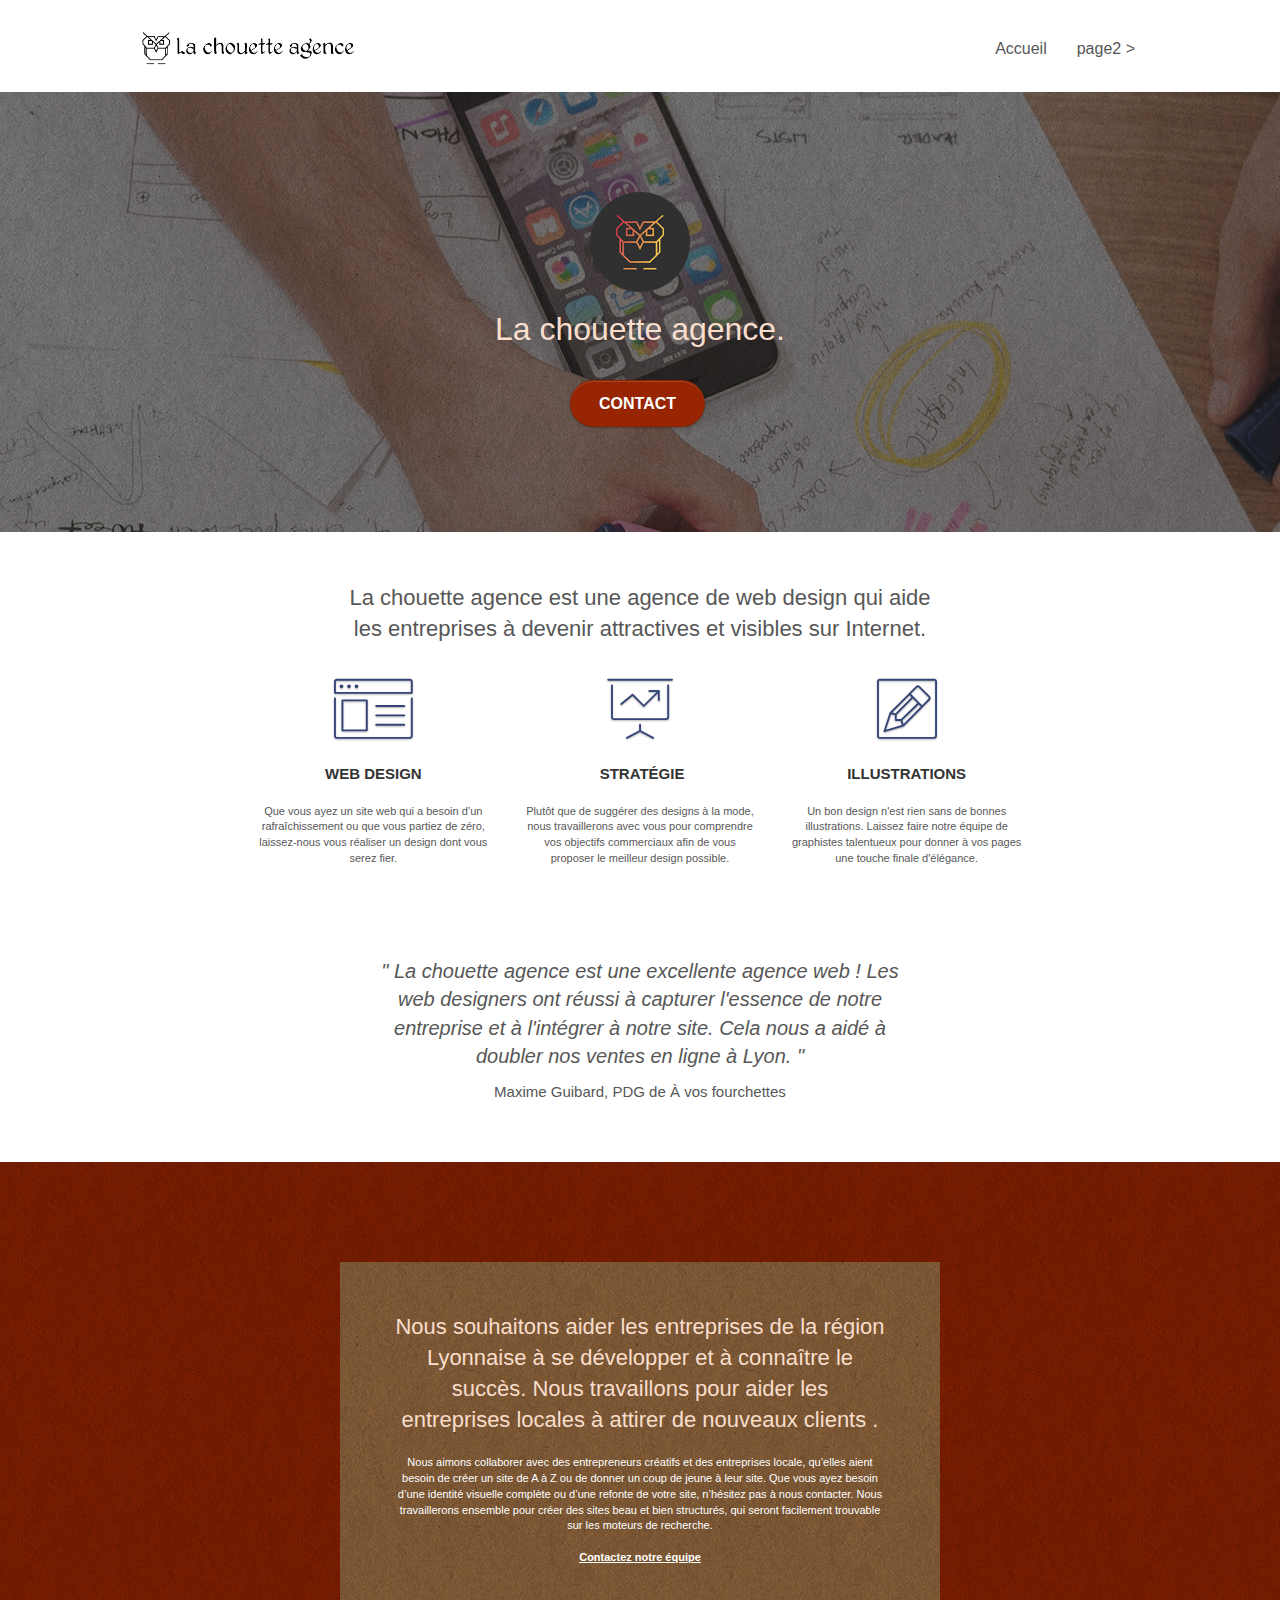
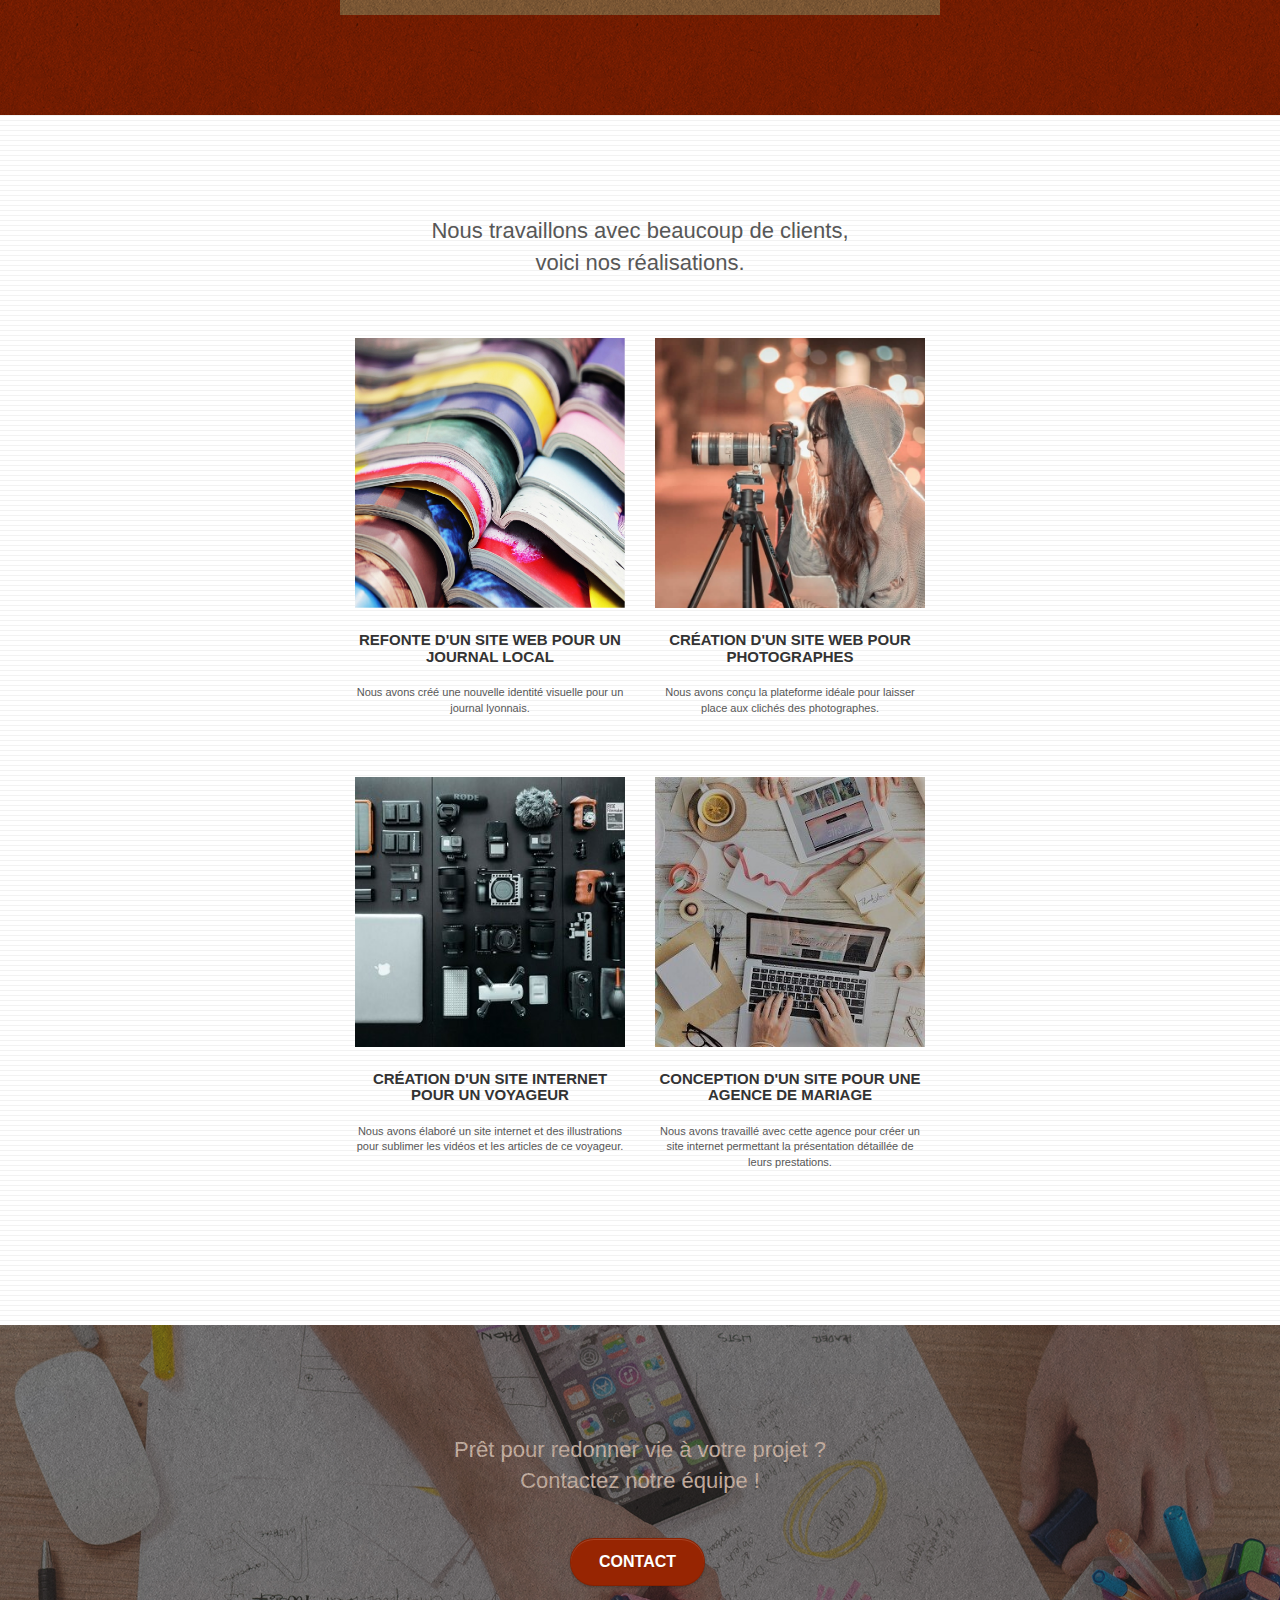
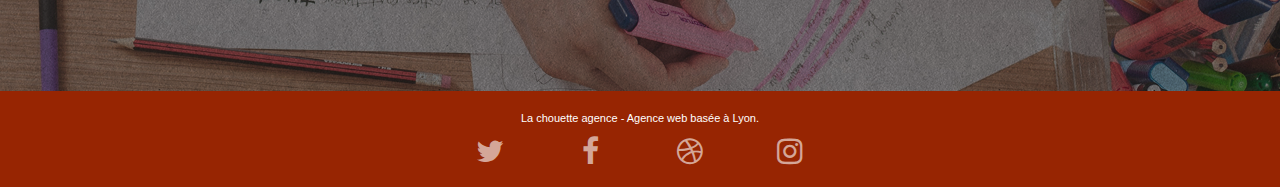
==== index.html @ b2d49f83 "rectification balise <br>" ====
<!doctype html>
<html lang="fr">
<head>
    <meta charset="utf-8">
    <meta name="keywords" content="seo, google, site web, site internet, agence design paris, agence design">
    <meta name="description" content="La chouette agence est une agence de web design qui aide les entreprises à devenir attractives et visibles sur internet">
    <meta name="viewport" content="width=device-width, initial-scale=1.0, viewport-fit=cover">
	<meta name="robots" content="follow">
    <link rel="shortcut icon" type="image/png" href="favicon.jpg">
    
	<link rel="stylesheet" type="text/css" href="./css/bootstrap.css">
	<link rel="stylesheet" type="text/css" href="style.css">
	<link rel="stylesheet" type="text/css" href="./css/font-awesome.css">
	<link rel="stylesheet" type="text/css" href="./css/et-line.css">
	<link rel="canonical" href="./index.html">
	
    
	<script src="./js/jquery-2.1.0.js"></script>
	<script src="./js/bootstrap.js"></script>
	<script src="./js/blocs.js"></script>
	<script src="./js/jquery.touchSwipe.js" defer></script>
	<script src="./js/gmaps.js"></script>

    <title>La chouette agence</title>

    
<!-- Analytics -->
 
<!-- Analytics END -->
</head>
<!-- Principal conteneur -->
<body>
    
<!-- bloc-0 -->
<header>
	<div class="bloc bgc-white l-bloc " id="bloc-0">
		<div class="container bloc-sm">
			<nav class="navbar row">
				<div class="navbar-header">
					<a class="navbar-brand" href="index.html"><img src="img/la-chouette-agence.png" alt="Logo de l'entreprise la chouette agence" height="40" /></a>
					<button id="nav-toggle" type="button" class="ui-navbar-toggle navbar-toggle" data-toggle="collapse" data-target=".navbar-1">
						<span class="sr-only">Toggle navigation</span><span class="icon-bar"></span><span class="icon-bar"></span><span class="icon-bar"></span>
					</button>
				</div>
				<div class="collapse navbar-collapse navbar-1 special-dropdown-nav">
					<ul class="site-navigation nav navbar-nav">
						<li>
							<a href="index.html">Accueil</a>
						</li>
						<li>
						</li>
						<li>
							<a href="page2.html">page2 &gt;</a>
						</li>
					</ul>
				</div>
			</nav>
		</div>
	</div>
</header>
<!-- bloc-0 END -->

<!-- bloc-1-presentation -->
<main>
	<aside>
		<div class="bloc bgc-dark-slate-blue bg-banniere d-bloc bg-t-edge bloc-bg-texture texture-paper b-parallax" id="bloc-1-hero">
			<div class="container bloc-lg">
				<div class="row tight-width-whitespace">
					<div class="col-sm-12">
						<img src="img/logo.png" class="center-block image-resize-mode" width="100" alt="Logo de chouette"/>
						<h1 class="text-center hero-bloc-text tc-white ">
							La chouette agence.
						</h1>
						<div class="text-center">
							<a href="page2.html" class="btn btn-lg btn-clean btn-rd cta-hero btn-atomic-tangerine" id="cta-hero">Contact</a>
						</div>
					</div>
				</div>
			</div>
		</div>
	</aside>
	<!-- bloc-1-presentation END -->

	<!-- bloc-2-services -->
<aside>
	<div class="bloc bgc-white l-bloc" id="bloc-2-services">
		<div class="container bloc-md">
			<div class="row">
				<div class="col-sm-12 text-center">
					<p id="phrase-intro-bloc2">La chouette agence est une agence de web design qui aide <br>
					les entreprises à devenir attractives et visibles sur Internet.</p>
				</div>
			</div>
			<div class="row voffset-lg med-width-whitespace">
				<div class="col-sm-4">
					<div class="text-center">
						<span class="et-icon-browser sm-shadow icon-dark-slate-blue icons icon-lg"></span>
					</div>
					<h2 class="mg-md text-center h2font">
						Web design
					</h2>
					<p class="text-center ">
						Que vous ayez un site web qui a besoin d&rsquo;un rafraîchissement ou que vous partiez de zéro, laissez-nous vous réaliser un design dont vous serez fier.
					</p>
				</div>
				<div class="col-sm-4">
					<div class="text-center">
						<span class="et-icon-presentation sm-shadow icon-dark-slate-blue icons icon-lg"></span>
					</div>
					<h2 class="mg-md text-center h2font">
						&nbsp;Stratégie
					</h2>
					<p class="text-center ">
						Plutôt que de suggérer des designs à la mode, nous travaillerons avec vous pour comprendre vos objectifs commerciaux afin de vous proposer le meilleur design possible.<br>
					</p>
				</div>
				<div class="col-sm-4">
					<div class="text-center">
						<span class="et-icon-edit sm-shadow icon-dark-slate-blue icons icon-lg"></span>
					</div>
					<h2 class="mg-md text-center h2font">
						Illustrations
					</h2>
					<p class="text-center ">
						Un bon design n'est rien sans de bonnes illustrations. Laissez faire notre équipe de graphistes talentueux pour donner à vos pages une touche finale d'élégance.
					</p>
				</div>
			</div>
			<div class="row voffset-lg voffset">
				<div class="col-xs-12 col-md-8 col-md-offset-2 text-center">
					<p id="citation">" La chouette agence est une excellente agence web ! Les<br>
					web designers ont réussi à capturer l'essence de notre <br>
					entreprise et à l'intégrer à notre site. Cela nous a aidé à <br>
					doubler nos ventes en ligne à Lyon. "</p>
					<p id="source-citation">Maxime Guibard, PDG de À vos fourchettes</p>
				</div>
			</div>
		</div>
	</div>
</aside>
	<!-- bloc-2-services END -->

	<!-- bloc-3-what-i-do -->
<aside>
	<div class="bloc tc-white bgc-atomic-tangerine bg-presentation d-bloc bloc-bg-texture texture-paper b-parallax" id="bloc-3-what-i-do">
		<div class="container bloc-lg">
			<div class="row tight-width-whitespace black-background">
				<div class="col-sm-12">
					<h2 class="mg-md text-center tc-white">
						Nous souhaitons aider les entreprises de la région Lyonnaise à se développer et à connaître le succès. Nous travaillons pour aider les entreprises locales à attirer de nouveaux clients .<br>
					</h2>
					<p class="text-center white">
						Nous aimons collaborer avec des entrepreneurs créatifs et des entreprises locale, qu’elles aient besoin de créer un site de A à Z ou de donner un coup de jeune à leur site. Que vous ayez besoin d’une identité visuelle complète ou d’une refonte de votre site, n’hésitez pas à nous contacter. Nous travaillerons ensemble pour créer des sites beau et bien structurés, qui seront facilement trouvable sur les moteurs de recherche. <br><br><a class="ltc-white bold-link" href="page2.html">Contactez notre équipe</a><br>
					</p>
				</div>
			</div>
		</div>
	</div>
</aside>
	<!-- bloc-3-what-i-do END -->

	<!-- bloc-4-portfolio -->
<aside>
	<div class="bloc bgc-white bg-lines-h2-bg bg-repeat l-bloc" id="bloc-4-portfolio">
		<div class="container bloc-lg">
			<div class="row">
				<div class="col-sm-12 text-center">
					<p id="phrase-intro-bloc4">Nous travaillons avec beaucoup de clients,<br>
					voici nos réalisations.</p>
				</div>
			</div>
			<div class="row tight-width-whitespace portfolio-row">
				<div class="col-sm-6">
					<a href="#" data-lightbox="img/1.jpg" data-gallery-id="gallery-1" data-caption="Refonte d'un site web pour un journal local" data-frame="snapshot-lb"><img src="img/1.jpg" alt="Pile de livre colorés" class="img-responsive portfolio-thumb" /></a>
					<h3 class="mg-md text-center">
						Refonte d'un site web pour un journal local
					</h3>
					<p class="text-center">
						Nous avons créé une nouvelle identité visuelle pour un journal lyonnais.
					</p>
				</div>
				<div class="col-sm-6">
					<a href="#" data-lightbox="img/2.jpg" data-gallery-id="gallery-1" data-caption="Création d'un site web pour photographes" data-frame="snapshot-lb"><img src="img/2.jpg" class="img-responsive portfolio-thumb" alt="Jeune femme prenant une photo" /></a>
					<h3 class="mg-md text-center">
						Création d'un site web pour photographes
					</h3>
					<p class="text-center">
						Nous avons conçu la plateforme idéale pour laisser place aux clichés des photographes.
					</p>
				</div>
			</div>
			<div class="row tight-width-whitespace portfolio-row">
				<div class="col-sm-6">
					<a href="#" data-lightbox="img/3.jpg" data-gallery-id="gallery-1" data-caption="Création d'un site internet pour un voyageur" data-frame="snapshot-lb"><img src="img/3.jpg" class="img-responsive portfolio-thumb" alt="matériel audiovisuel étalé sur un bureau"/></a>
					<h3 class="mg-md text-center">
						Création d'un site internet pour un voyageur
					</h3>
					<p class="text-center">
						Nous avons élaboré un site internet et des illustrations pour sublimer les vidéos et les articles de ce voyageur.
					</p>
				</div>
				<div class="col-sm-6">
					<a href="#" data-lightbox="img/4.jpg" data-gallery-id="gallery-1" data-caption="Conception d'un site pour une agence de mariage" data-frame="snapshot-lb"><img src="img/4.jpg" class="img-responsive portfolio-thumb" alt="Plan de travail" /></a>
					<h3 class="mg-md text-center">
						Conception d'un site pour une agence de mariage
					</h3>
					<p class="text-center">
						Nous avons travaillé avec cette agence pour créer un site internet permettant la présentation détaillée de leurs prestations.
					</p>
				</div>
			</div>
		</div>
	</div>
</aside>
	<!-- bloc-4-portfolio END -->

	<!-- bloc-5-cta -->
	<div class="bloc bgc-dark-slate-blue bg-banniere d-bloc bloc-bg-texture texture-paper" id="bloc-5-cta">
		<div class="container bloc-lg">
			<div class="row">
				<h2 class="mg-md text-center tc-white">
					Prêt pour redonner vie à votre projet ?<br>Contactez notre équipe !
				</h2>
				<div class="col-sm-12 text-center">
					<a href="page2.html" class="btn btn-atomic-tangerine btn-clean btn-rd btn-lg cta-hero">Contact</a>
				</div>
			</div>
		</div>
	</div>
</main>
<!-- bloc-5-cta END -->

<!-- Footer - bloc-8 -->
<footer>
	<div class="bloc bgc-atomic-tangerine d-bloc" id="bloc-8">
		<div class="container bloc-sm">
			<div class="row">
				<div class="col-sm-12">
					<p class="text-center white">
						La chouette agence - Agence web basée à Lyon.<br>
					</p>
					<div class="row row-no-gutters social">
						<div class="col-sm-3">
							<div class="text-center">
								<a class="social" href="index.html"><span class="fa fa-twitter icon-md"></span></a>
							</div>
						</div>
						<div class="col-sm-3">
							<div class="text-center">
								<a class="social" href="index.html"><span class="fa fa-facebook icon-md"></span></a>
							</div>
						</div>
						<div class="col-sm-3">
							<div class="text-center">
								<a class="social" href="index.html"><span class="fa fa-dribbble icon-md"></span></a>
							</div>
						</div>
						<div class="col-sm-3">
							<div class="text-center">
								<a class="social" href="index.html"><span class="fa fa-instagram icon-md"></span></a>
							</div>
						</div>
					</div>					
				</div>
			</div>
		</div>
	</div>
</footer>
<!-- Footer - bloc-8 END -->

<!-- Principal conteneur END -->

</body>
</html>
---- style.css ----
body {
    margin: 0;
    padding: 0;
    background: #FFF;
    overflow-x: hidden;
    -webkit-font-smoothing: antialiased;
    -moz-osx-font-smoothing: grayscale;
}
a,
button {
    transition: all .3s ease-in-out;
    outline: none!important;
}
a:hover {
    text-decoration: none;
    cursor: pointer;
}
#page-loading-blocs-notifaction {
    position: fixed;
    top: 0;
    bottom: 0;
    width: 100%;
    z-index: 100000;
    background: #FFFFFF url("img/pageload-spinner.gif") no-repeat center center;
}
.bloc {
    width: 100%;
    clear: both;
    background: 50% 50% no-repeat;
    padding: 0 50px;
    -webkit-background-size: cover;
    -moz-background-size: cover;
    -o-background-size: cover;
    background-size: cover;
    position: relative;
}
.bloc .container {
    padding-left: 0;
    padding-right: 0;
}
.bloc-lg {
    padding: 100px 50px;
}
.bloc-md {
    padding: 50px;
}
.bloc-sm {
    padding: 20px 50px;
}
.bg-center,
.bg-l-edge,
.bg-r-edge,
.bg-t-edge,
.bg-b-edge,
.bg-tl-edge,
.bg-bl-edge,
.bg-tr-edge,
.bg-br-edge,
.bg-repeat {
    -webkit-background-size: auto!important;
    -moz-background-size: auto!important;
    -o-background-size: auto!important;
    background-size: auto!important;
}
.bg-repeat {
    background: repeat;
}
.bg-t-edge {
    background: top no-repeat;
}
.bloc-bg-texture::before {
    content: "";
    background-size: 2px 2px;
    position: absolute;
    top: 0;
    bottom: 0;
    left: 0;
    right: 0;
}
.texture-paper::before {
    background: url("img/texture-paper.png");
    background-size: 280px 280px;
}
.b-parallax {
    background-attachment: fixed;
}
.d-bloc {
    color: rgba(255, 255, 255, .7);
}
.d-bloc button:hover {
    color: rgba(255, 255, 255, .9);
}
.d-bloc .icon-round,
.d-bloc .icon-square,
.d-bloc .icon-rounded,
.d-bloc .icon-semi-rounded-a,
.d-bloc .icon-semi-rounded-b {
    border-color: rgba(255, 255, 255, .9);
}
.d-bloc .divider-h span {
    border-color: rgba(255, 255, 255, .2);
}
.d-bloc .a-btn,
.d-bloc .navbar a,
.d-bloc .navbar-brand,
.d-bloc a .icon-sm,
.d-bloc a .icon-md,
.d-bloc a .icon-lg,
.d-bloc a .icon-xl,
.d-bloc h1 a,
.d-bloc h2 a,
.d-bloc h3 a,
.d-bloc h4 a,
.d-bloc h5 a,
.d-bloc h6 a,
.d-bloc p a {
    color: rgba(255, 255, 255, .6);
}
.d-bloc .a-btn:hover,
.d-bloc .navbar a:hover,
.d-bloc .navbar-brand:hover,
.d-bloc a:hover .icon-sm,
.d-bloc a:hover .icon-md,
.d-bloc a:hover .icon-lg,
.d-bloc a:hover .icon-xl,
.d-bloc h1 a:hover,
.d-bloc h2 a:hover,
.d-bloc h3 a:hover,
.d-bloc h4 a:hover,
.d-bloc h5 a:hover,
.d-bloc h6 a:hover,
.d-bloc p a:hover {
    color: rgba(255, 255, 255, 1);
}
.d-bloc .navbar-toggle .icon-bar {
    background: rgba(255, 255, 255, 1);
}
.d-bloc .btn-wire,
.d-bloc .btn-wire:hover {
    color: rgba(255, 255, 255, 1);
    border-color: rgba(255, 255, 255, 1);
}
.d-bloc .panel {
    color: rgba(0, 0, 0, .5);
}
.d-bloc .panel button:hover {
    color: rgba(0, 0, 0, .7);
}
.d-bloc .panel icon {
    border-color: rgba(0, 0, 0, .7);
}
.d-bloc .panel .divider-h span {
    border-color: rgba(0, 0, 0, .1);
}
.d-bloc .panel .a-btn {
    color: rgba(0, 0, 0, .6);
}
.d-bloc .panel .a-btn:hover {
    color: rgba(0, 0, 0, 1);
}
.d-bloc .panel .btn-wire,
.d-bloc .panel .btn-wire:hover {
    color: rgba(0, 0, 0, .7);
    border-color: rgba(0, 0, 0, .3);
}
.d-bloc .panel,
.l-bloc {
    color: rgba(0, 0, 0, .5);
}
.d-bloc .panel button:hover,
.l-bloc button:hover {
    color: rgba(0, 0, 0, .7);
}
.l-bloc .icon-round,
.l-bloc .icon-square,
.l-bloc .icon-rounded,
.l-bloc .icon-semi-rounded-a,
.l-bloc .icon-semi-rounded-b {
    border-color: rgba(0, 0, 0, .7);
}
.d-bloc .panel .divider-h span,
.l-bloc .divider-h span {
    border-color: rgba(0, 0, 0, .1);
}
.d-bloc .panel .a-btn,
.l-bloc .a-btn,
.l-bloc .navbar a,
.l-bloc .navbar-brand,
.l-bloc a .icon-sm,
.l-bloc a .icon-md,
.l-bloc a .icon-lg,
.l-bloc a .icon-xl,
.l-bloc h1 a,
.l-bloc h2 a,
.l-bloc h3 a,
.l-bloc h4 a,
.l-bloc h5 a,
.l-bloc h6 a,
.l-bloc p a {
    color: rgba(0, 0, 0, .6);
}
.d-bloc .panel .a-btn:hover,
.l-bloc .a-btn:hover,
.l-bloc .navbar a:hover,
.l-bloc .navbar-brand:hover,
.l-bloc a:hover .icon-sm,
.l-bloc a:hover .icon-md,
.l-bloc a:hover .icon-lg,
.l-bloc a:hover .icon-xl,
.l-bloc h1 a:hover,
.l-bloc h2 a:hover,
.l-bloc h3 a:hover,
.l-bloc h4 a:hover,
.l-bloc h5 a:hover,
.l-bloc h6 a:hover,
.l-bloc p a:hover {
    color: rgba(0, 0, 0, 1);
}
.l-bloc .navbar-toggle .icon-bar {
    color: rgba(0, 0, 0, .6);
}
.d-bloc .panel .btn-wire,
.d-bloc .panel .btn-wire:hover,
.l-bloc .btn-wire,
.l-bloc .btn-wire:hover {
    color: rgba(0, 0, 0, .7);
    border-color: rgba(0, 0, 0, .3);
}
.voffset {
    margin-top: 30px;
}
.voffset-lg {
    margin-top: 80px;
}
.row-no-gutters {
    margin-right: 0;
    margin-left: 0;
}
.row.row-no-gutters > [class^="col-"],
.row.row-no-gutters > [class*=" col-"] {
    padding-right: 0;
    padding-left: 0;
}
#bloc-1-hero h1 {
    font-size: 32px;
}
.navbar {
    margin-bottom: 0;
    z-index: 1;
}
.navbar-brand {
    height: auto;
    padding: 3px 15px;
    font-size: 25px;
    font-weight: normal;
    font-weight: 600;
    line-height: 44px;
}
.navbar-brand img {
    max-height: 200px;
    margin: 0 5px 0 0;
    display: inline;
}
.navbar-brand img[src$=svg] {
    min-width: 100px;
}
.nav-center .navbar-brand img {
    margin: 0;
}
.navbar .nav {
    padding-top: 2px;
    margin-right: -16px;
    float: right;
    z-index: 1;
}
.nav > li {
    float: left;
    margin-top: 4px;
    font-size: 16px;
}
.navbar-nav .open .dropdown-menu > li > a {
    text-align: inherit;
}
.nav > li a:hover,
.nav > li a:focus {
    background: transparent;
}
.navbar-toggle {
    margin: 10px 10px 0 0;
    border: 0px;
}
.navbar-toggle:hover {
    background: transparent!important;
}
.navbar-toggle .icon-bar {
    background-color: rgba(0, 0, 0, .5);
    width: 26px;
}
.nav-invert .navbar .nav {
    float: left;
}
.nav-invert .navbar-header,
.nav-invert .navbar-brand {
    float: right;
    position: relative;
    z-index: 2;
}
@media (min-width: 768px) {
    .site-navigation {
        position: absolute;
        top: 50%;
        right: 20px;
        transform: translate(0, -50%);
        -webkit-transform: translateY(-50%);
    }
    .nav > li .dropdown-menu a,
    .nav > li .dropdown-menu a:hover {
        color: #484848;
    }
    .nav-invert .site-navigation {
        left: 0;
        right: 0;
    }
    .nav-center {
        text-align: center;
    }
    .nav-center .navbar-header {
        width: 100%;
    }
    .nav-center .navbar-header,
    .nav-center .navbar-brand,
    .nav-center .nav > li {
        float: none;
        display: inline-block;
    }
    .nav-center .site-navigation {
        position: relative;
        width: 100%;
        right: 0;
        margin-right: 0px;
        margin-top: 20px;
    }
    .nav-center.mini-nav .navbar-toggle {
        float: none;
        margin: 10px auto 0;
    }
}
.nav > li > .dropdown a {
    background: none!important;
    display: block;
    padding: 14px 15px;
}
nav .caret {
    margin: 0 5px;
}
.dropdown-menu .dropdown-menu {
    top: -8px;
    left: 100%;
}
.dropdown-menu .dropmenu-flow-right {
    top: 100%;
    left: 0;
    margin-left: -1px;
    border-top-left-radius: 0;
    border-top-right-radius: 0;
}
.dropdown-menu .dropdown span {
    border: 4px solid black;
    border-top-color: transparent;
    border-right-color: transparent;
    border-bottom-color: transparent;
    margin: 6px -5px 0 0!important;
    float: right;
}
.mg-md {
    margin-top: 10px;
    margin-bottom: 20px;
}
.mg-lg {
    margin-top: 10px;
    margin-bottom: 40px;
}
.btn {
    margin: 0 5px 5px 0;
}
.btn.pull-right {
    margin: 0 0 5px 5px;
}
.btn-d,
.btn-d:hover,
.btn-d:focus {
    color: #FFF;
    background: rgba(0, 0, 0, .3);
}
button {
    outline: none!important;
}
.btn-rd {
    border-radius: 40px;
}
.btn-clean {
    border: 1px solid rgba(0, 0, 0, .08);
    border-bottom-color: rgba(0, 0, 0, .1);
    text-shadow: 0 1px 0 rgba(0, 0, 1, .1);
    box-shadow: 0 1px 3px rgba(0, 0, 1, .25), inset 0 1px 0 0 rgba(255, 255, 255, .15);
}
.icon-md {
    font-size: 30px!important;
}
.icon-lg {
    font-size: 60px!important;
}
.sm-shadow {
    text-shadow: 0 1px 2px rgba(0, 0, 0, .3);
}
.panel-sq,
.panel-sq .panel-heading,
.panel-sq .panel-footer {
    border-radius: 0;
}
.panel-rd {
    border-radius: 30px;
}
.panel-rd .panel-heading {
    border-radius: 29px 29px 0 0;
}
.panel-rd .panel-footer {
    border-radius: 0 0 29px 29px;
}
.form-control {
    border-color: rgba(0, 0, 0, .1);
    box-shadow: none;
}
.scrollToTop {
    width: 40px;
    height: 40px;
    position: fixed;
    bottom: 20px;
    right: 20px;
    opacity: 0;
    z-index: 500;
    transition: all .3s ease-in-out;
}
.scrollToTop span {
    margin-top: 6px;
}
.showScrollTop {
    font-size: 14px;
    opacity: 1;
}
a[data-lightbox] {
    position: relative;
    display: block;
    text-align: center;
}
a[data-lightbox]:hover::before {
    content: "+";
    font-family: "HelveticaNeue-Light", "Helvetica Neue Light", "Helvetica Neue", Helvetica, Arial;
    font-size: 32px;
    width: 50px;
    height: 50px;
    margin-left: -25px;
    border-radius: 50%;
    background: rgba(0, 0, 0, .6);
    color: #FFF;
    font-weight: 100;
    z-index: 1;
    position: absolute;
    top: 50%;
    transform: translateY(-50%);
    -webkit-transform: translateY(-50%);
}
a[data-lightbox]:hover img {
    opacity: 0.6;
    -webkit-animation-fill-mode: none;
    animation-fill-mode: none;
}
#lightbox-modal {
    display: flex;
    align-items: center;
}
#lightbox-modal .modal-dialog {
    width: 90%;
    max-width: 900px;
    margin: 0 auto 0;
}
#lightbox-modal .modal-dialog img {
    max-height: 90vh;
    margin: 0 auto;
}
.lightbox-caption {
    padding: 20px;
    color: #FFF;
    background: rgba(0, 0, 0, .5);
    position: absolute;
    left: 15px;
    right: 15px;
    bottom: 5px;
}
.close-lightbox {
    color: #FFF;
    font-size: 30px;
    position: absolute;
    top: 20px;
    right: 20px;
    z-index: 20;
    background: rgba(0, 0, 0, .5);
    border: none;
    line-height: 30px;
    padding: 0 9px 5px;
    opacity: 0.3;
}
.close-lightbox:hover,
.next-lightbox:hover,
.prev-lightbox:hover {
    opacity: 1.0;
    color: #FFF;
}
.next-lightbox,
.prev-lightbox {
    font-size: 20px;
    color: rgba(255, 255, 255, .9);
    background: rgba(0, 0, 0, .5);
    transition: all .2s ease-in-out;
    position: absolute;
    top: 45%;
    z-index: 1;
    opacity: 0.4;
}
.next-lightbox {
    padding: 6px 8px 1px 13px;
    right: 25px;
}
.prev-lightbox {
    padding: 6px 13px 1px 10px;
    left: 25px;
}
.snapshot-lb .modal-body {
    padding-bottom: 45px;
}
.snapshot-lb .lightbox-caption {
    padding: 0;
    color: rgba(0, 0, 0, .5);
    background: none;
}
h1,
h2,
h3,
h4,
h5,
h6,
p,
label,
.btn,
a {
    font-family: "helvetica";
    font-weight: 400;
    color: #575757!important;
}
.container {
    max-width: 1000px;
}
.hero-bloc-text {
    font-size: 38px;
}
.hero-bloc-text-sub {
    font-size: 36px;
}
.statement-bloc-text {
    line-height: 26px;
    font-style: italic;
    font-size: 20px;
    text-align: center;
    font-weight: lighter;
    max-width: 520px;
    margin: auto auto auto auto;
}
p {
    font-size: 11px;
}
.tight-width-whitespace {
    max-width: 600px;
    margin: auto auto auto auto;
}
.h1 {
    font-size: 20px;
    font-family: "Open Sans";
}
.cta-hero {
    margin-top: 22px;
    color: #FFFFFF!important;
    text-transform: uppercase;
    padding: 12px 28px 12px 28px;
    font-size: 16px;
    font-weight: 700;
}
.social {
    max-width: 400px;
    margin: auto auto auto auto;
}
h2 {
    font-size: 22px;
    line-height: 1.4em;
}
h3 {
    font-size: 15px;
    text-transform: uppercase;
    font-weight: 700;
    color: #333333!important;
}
.med-width-whitespace {
    max-width: 800px;
    margin: auto auto auto auto;
    box-shadow: 0px 0px 0px #000000;
}
h1 {
    color: #333333!important;
}
h4 {
    color: #333333!important;
}
.icons {
    margin-bottom: 14px;
    margin-top: 24px;
}
.white {
    color: #FFFFFF!important;
}
.portfolio-thumb {
    margin-bottom: 24px;
}
.portfolio-row {
    margin-bottom: 44px;
    margin-top: 50px;
}
.avatar {
    box-shadow: 0px 4px 9px rgba(0, 0, 0, 0.3);
}
.black-background {
    background-color: rgba(165, 147, 99, 0.7);
    padding: 40px 40px 40px 40px;
}
.bold-link {
    font-weight: 900;
    text-decoration: underline!important;
}
.bgc-white {
    background-color: #FFFFFF;
}
.bgc-dark-slate-blue {
    background-color: #1D2335;
}
.bgc-atomic-tangerine {
    background-color: #972502;
}
.tc-white {
    color: #F9DECD!important;
}
.btn-atomic-tangerine {
    background: #972502;
    color: #FFFFFF!important;
}
.btn-atomic-tangerine:hover {
    background: #c27956!important;
    color: #FFFFFF!important;
}
.ltc-white {
    color: #FFFFFF!important;
}
.ltc-white:hover {
    color: #cccccc!important;
}
.ltc-atomic-tangerine {
    color: #F3976C!important;
}
.ltc-atomic-tangerine:hover {
    color: #c27956!important;
}
.icon-dark-slate-blue {
    color: #364577!important;
    border-color: #364577!important;
}
.bg-dots-bg {
    background-image: url("img/dots-bg.png");
}
.bg-lines-h2-bg {
    background-image: url("img/lines-h2-bg.png");
}
.bg-banniere {
        background-image: url("img/la-chouette-agence-banniere.jpg");
}
.bg-presentation {
    background-image: url("img/image-de-presentation.jpg");
}
@media (max-width: 1024px) {
    .bloc {
        padding-left: 20px;
        padding-right: 20px;
    }
    .bloc.full-width-bloc,
    .bloc-tile-2.full-width-bloc .container,
    .bloc-tile-3.full-width-bloc .container,
    .bloc-tile-4.full-width-bloc .container {
        padding-left: 0;
        padding-right: 0;
    }
}
@media (max-width: 992px) and (min-width: 768px) {
    .navbar .nav {
        max-width: 80%
    }
    .nav-center.navbar .nav {
        max-width: 100%
    }
}
@media only screen and (min-device-width: 768px) and (max-device-width: 1024px) and (orientation: landscape) {
    .b-parallax {
        background-attachment: scroll;
    }
}
@media only screen and (min-device-width: 1024px) and (max-device-width: 1366px) and (-webkit-min-device-pixel-ratio: 1.5) {
    .b-parallax {
        background-attachment: scroll;
    }
}
@media (max-width: 991px) {
    .container {
        width: 100%;
    }
    .b-parallax {
        background-attachment: scroll;
    }
    .page-container,
    #hero-bloc {
        overflow-x: hidden;
        position: relative;
    }
    .bloc {
        padding-left: constant(safe-area-inset-left);
        padding-right: constant(safe-area-inset-right);
    }
    .bloc-group,
    .bloc-group .bloc {
        display: block;
        width: 100%;
    }
    .bloc-fill-screen .fill-bloc-top-edge,
    .bloc-fill-screen .fill-bloc-bottom-edge {
        padding: 0 20px;
        padding-left: constant(safe-area-inset-left);
        padding-right: constant(safe-area-inset-right);
    }
}
@media (max-width: 767px) {
    .page-container {
        overflow-x: hidden;
        position: relative;
    }
    h1,
    h2,
    h3,
    h4,
    h5,
    h6,
    p,
    #disqus_thread {
        padding-left: 10px!important;
        padding-right: 10px!important;
    }
    .b-parallax {
        background-attachment: scroll;
    }
    .navbar .nav {
        padding-top: 0;
        border-top: 1px solid rgba(0, 0, 0, .2);
        float: none!important;
    }
    .navbar.row {
        margin-left: 0;
        margin-right: 0;
    }
    .site-navigation {
        position: inherit;
        transform: none;
        -webkit-transform: none;
        -ms-transform: none;
    }
    .nav > li {
        margin-top: 0;
        border-bottom: 1px solid rgba(0, 0, 0, .1);
        background: rgba(0, 0, 0, .05);
        text-align: left;
        padding-left: 15px;
        width: 100%;
    }
    .nav > li:hover {
        background: rgba(0, 0, 0, .08);
    }
    .dropdown .dropdown a .caret {
        float: none;
        margin: 5px 0 0 10px!important;
        border: 4px solid black;
        border-bottom-color: transparent;
        border-right-color: transparent;
        border-left-color: transparent;
    }
    #hero-bloc .navbar .nav {
        background: rgba(0, 0, 0, .8);
    }
    #hero-bloc .navbar .nav a {
        color: rgba(255, 255, 255, .6);
    }
    .hero {
        padding: 50px 0;
    }
    .hero-nav {
        left: -1px;
        right: -1px;
    }
    .navbar-collapse {
        padding: 0;
        overflow-x: hidden;
        -webkit-box-shadow: none;
        box-shadow: none;
    }
    .navbar-brand img {
        max-height: 40px;
        width: auto;
    }
    .nav-invert .navbar-header {
        float: none;
        width: 100%;
    }
    .nav-invert .navbar-toggle {
        float: left;
        margin-left: 10px;
    }
    .bloc {
        padding-left: 0;
        padding-right: 0;
    }
    .bloc-xxl,
    .bloc-xl,
    .bloc-lg {
        padding: 40px 0;
    }
    .bloc-sm,
    .bloc-md {
        padding-left: 0;
        padding-right: 0;
    }
    .bloc-tile-2 .container,
    .bloc-tile-3 .container,
    .bloc-tile-4 .container,
    .bloc-fill-screen .fill-bloc-top-edge,
    .bloc-fill-screen .fill-bloc-bottom-edge {
        padding-left: 0;
        padding-right: 0;
    }
    .a-block {
        padding: 0 10px;
    }
    .btn-dwn {
        display: none;
    }
    .voffset {
        margin-top: 5px;
    }
    .voffset-md {
        margin-top: 20px;
    }
    .voffset-lg {
        margin-top: 30px;
    }
    form {
        padding: 5px;
    }
    .close-lightbox {
        display: inline-block;
    }
    .blocsapp-device-iphone5 {
        background-size: 216px 425px;
        padding-top: 60px;
        width: 216px;
        height: 425px;
    }
    .blocsapp-device-iphone5 img {
        width: 180px;
        height: 320px;
    }
}
@media (max-width: 400px) {
    .bloc {
        padding-left: 0;
        padding-right: 0;
    }
}
@media (max-width: 767px) {
    .bloc-mob-center-text {
        text-align: center;
    }
}


.h2font {
    font-size: 15px;
    text-transform: uppercase;
    font-weight: 700;
    color: #333333!important;
}
#citation {
    font-size: 20px;
    font-weight: 500;
    font-style: italic;
}
#source-citation {
    font-size: 15px;
}
#phrase-intro-bloc2, 
#phrase-intro-bloc4 {
    font-size: 22px;
}
---- css/et-line.css ----
@font-face {
    font-family: et-line;
    src: url(../fonts/et-line.eot);
    src: url(../fonts/et-line.eot?#iefix) format('embedded-opentype'), url(../fonts/et-line.woff) format('woff'), url(../fonts/et-line.ttf) format('truetype'), url(../fonts/et-line.svg#et-line) format('svg');
    font-weight: 400;
    font-style: normal
}

.et-icon-adjustments,
.et-icon-alarmclock,
.et-icon-anchor,
.et-icon-aperture,
.et-icon-attachment,
.et-icon-bargraph,
.et-icon-basket,
.et-icon-beaker,
.et-icon-bike,
.et-icon-book-open,
.et-icon-briefcase,
.et-icon-browser,
.et-icon-calendar,
.et-icon-camera,
.et-icon-caution,
.et-icon-chat,
.et-icon-circle-compass,
.et-icon-clipboard,
.et-icon-clock,
.et-icon-cloud,
.et-icon-compass,
.et-icon-desktop,
.et-icon-dial,
.et-icon-document,
.et-icon-documents,
.et-icon-download,
.et-icon-dribbble,
.et-icon-edit,
.et-icon-envelope,
.et-icon-expand,
.et-icon-facebook,
.et-icon-flag,
.et-icon-focus,
.et-icon-gears,
.et-icon-genius,
.et-icon-gift,
.et-icon-global,
.et-icon-globe,
.et-icon-googleplus,
.et-icon-grid,
.et-icon-happy,
.et-icon-hazardous,
.et-icon-heart,
.et-icon-hotairballoon,
.et-icon-hourglass,
.et-icon-key,
.et-icon-laptop,
.et-icon-layers,
.et-icon-lifesaver,
.et-icon-lightbulb,
.et-icon-linegraph,
.et-icon-linkedin,
.et-icon-lock,
.et-icon-magnifying-glass,
.et-icon-map,
.et-icon-map-pin,
.et-icon-megaphone,
.et-icon-mic,
.et-icon-mobile,
.et-icon-newspaper,
.et-icon-notebook,
.et-icon-paintbrush,
.et-icon-paperclip,
.et-icon-pencil,
.et-icon-phone,
.et-icon-picture,
.et-icon-pictures,
.et-icon-piechart,
.et-icon-presentation,
.et-icon-pricetags,
.et-icon-printer,
.et-icon-profile-female,
.et-icon-profile-male,
.et-icon-puzzle,
.et-icon-quote,
.et-icon-recycle,
.et-icon-refresh,
.et-icon-ribbon,
.et-icon-rss,
.et-icon-sad,
.et-icon-scissors,
.et-icon-scope,
.et-icon-search,
.et-icon-shield,
.et-icon-speedometer,
.et-icon-strategy,
.et-icon-streetsign,
.et-icon-tablet,
.et-icon-target,
.et-icon-telescope,
.et-icon-toolbox,
.et-icon-tools,
.et-icon-tools-2,
.et-icon-trophy,
.et-icon-tumblr,
.et-icon-twitter,
.et-icon-upload,
.et-icon-video,
.et-icon-wallet,
.et-icon-wine {
    font-family: et-line;
    speak: none;
    font-style: normal;
    font-weight: 400;
    font-variant: normal;
    text-transform: none;
    line-height: 1;
    -webkit-font-smoothing: antialiased;
    -moz-osx-font-smoothing: grayscale;
    display: inline-block
}

.et-icon-mobile:before {
    content: "\e000"
}

.et-icon-laptop:before {
    content: "\e001"
}

.et-icon-desktop:before {
    content: "\e002"
}

.et-icon-tablet:before {
    content: "\e003"
}

.et-icon-phone:before {
    content: "\e004"
}

.et-icon-document:before {
    content: "\e005"
}

.et-icon-documents:before {
    content: "\e006"
}

.et-icon-search:before {
    content: "\e007"
}

.et-icon-clipboard:before {
    content: "\e008"
}

.et-icon-newspaper:before {
    content: "\e009"
}

.et-icon-notebook:before {
    content: "\e00a"
}

.et-icon-book-open:before {
    content: "\e00b"
}

.et-icon-browser:before {
    content: "\e00c"
}

.et-icon-calendar:before {
    content: "\e00d"
}

.et-icon-presentation:before {
    content: "\e00e"
}

.et-icon-picture:before {
    content: "\e00f"
}

.et-icon-pictures:before {
    content: "\e010"
}

.et-icon-video:before {
    content: "\e011"
}

.et-icon-camera:before {
    content: "\e012"
}

.et-icon-printer:before {
    content: "\e013"
}

.et-icon-toolbox:before {
    content: "\e014"
}

.et-icon-briefcase:before {
    content: "\e015"
}

.et-icon-wallet:before {
    content: "\e016"
}

.et-icon-gift:before {
    content: "\e017"
}

.et-icon-bargraph:before {
    content: "\e018"
}

.et-icon-grid:before {
    content: "\e019"
}

.et-icon-expand:before {
    content: "\e01a"
}

.et-icon-focus:before {
    content: "\e01b"
}

.et-icon-edit:before {
    content: "\e01c"
}

.et-icon-adjustments:before {
    content: "\e01d"
}

.et-icon-ribbon:before {
    content: "\e01e"
}

.et-icon-hourglass:before {
    content: "\e01f"
}

.et-icon-lock:before {
    content: "\e020"
}

.et-icon-megaphone:before {
    content: "\e021"
}

.et-icon-shield:before {
    content: "\e022"
}

.et-icon-trophy:before {
    content: "\e023"
}

.et-icon-flag:before {
    content: "\e024"
}

.et-icon-map:before {
    content: "\e025"
}

.et-icon-puzzle:before {
    content: "\e026"
}

.et-icon-basket:before {
    content: "\e027"
}

.et-icon-envelope:before {
    content: "\e028"
}

.et-icon-streetsign:before {
    content: "\e029"
}

.et-icon-telescope:before {
    content: "\e02a"
}

.et-icon-gears:before {
    content: "\e02b"
}

.et-icon-key:before {
    content: "\e02c"
}

.et-icon-paperclip:before {
    content: "\e02d"
}

.et-icon-attachment:before {
    content: "\e02e"
}

.et-icon-pricetags:before {
    content: "\e02f"
}

.et-icon-lightbulb:before {
    content: "\e030"
}

.et-icon-layers:before {
    content: "\e031"
}

.et-icon-pencil:before {
    content: "\e032"
}

.et-icon-tools:before {
    content: "\e033"
}

.et-icon-tools-2:before {
    content: "\e034"
}

.et-icon-scissors:before {
    content: "\e035"
}

.et-icon-paintbrush:before {
    content: "\e036"
}

.et-icon-magnifying-glass:before {
    content: "\e037"
}

.et-icon-circle-compass:before {
    content: "\e038"
}

.et-icon-linegraph:before {
    content: "\e039"
}

.et-icon-mic:before {
    content: "\e03a"
}

.et-icon-strategy:before {
    content: "\e03b"
}

.et-icon-beaker:before {
    content: "\e03c"
}

.et-icon-caution:before {
    content: "\e03d"
}

.et-icon-recycle:before {
    content: "\e03e"
}

.et-icon-anchor:before {
    content: "\e03f"
}

.et-icon-profile-male:before {
    content: "\e040"
}

.et-icon-profile-female:before {
    content: "\e041"
}

.et-icon-bike:before {
    content: "\e042"
}

.et-icon-wine:before {
    content: "\e043"
}

.et-icon-hotairballoon:before {
    content: "\e044"
}

.et-icon-globe:before {
    content: "\e045"
}

.et-icon-genius:before {
    content: "\e046"
}

.et-icon-map-pin:before {
    content: "\e047"
}

.et-icon-dial:before {
    content: "\e048"
}

.et-icon-chat:before {
    content: "\e049"
}

.et-icon-heart:before {
    content: "\e04a"
}

.et-icon-cloud:before {
    content: "\e04b"
}

.et-icon-upload:before {
    content: "\e04c"
}

.et-icon-download:before {
    content: "\e04d"
}

.et-icon-target:before {
    content: "\e04e"
}

.et-icon-hazardous:before {
    content: "\e04f"
}

.et-icon-piechart:before {
    content: "\e050"
}

.et-icon-speedometer:before {
    content: "\e051"
}

.et-icon-global:before {
    content: "\e052"
}

.et-icon-compass:before {
    content: "\e053"
}

.et-icon-lifesaver:before {
    content: "\e054"
}

.et-icon-clock:before {
    content: "\e055"
}

.et-icon-aperture:before {
    content: "\e056"
}

.et-icon-quote:before {
    content: "\e057"
}

.et-icon-scope:before {
    content: "\e058"
}

.et-icon-alarmclock:before {
    content: "\e059"
}

.et-icon-refresh:before {
    content: "\e05a"
}

.et-icon-happy:before {
    content: "\e05b"
}

.et-icon-sad:before {
    content: "\e05c"
}

.et-icon-facebook:before {
    content: "\e05d"
}

.et-icon-twitter:before {
    content: "\e05e"
}

.et-icon-googleplus:before {
    content: "\e05f"
}

.et-icon-rss:before {
    content: "\e060"
}

.et-icon-tumblr:before {
    content: "\e061"
}

.et-icon-linkedin:before {
    content: "\e062"
}

.et-icon-dribbble:before {
    content: "\e063"
}
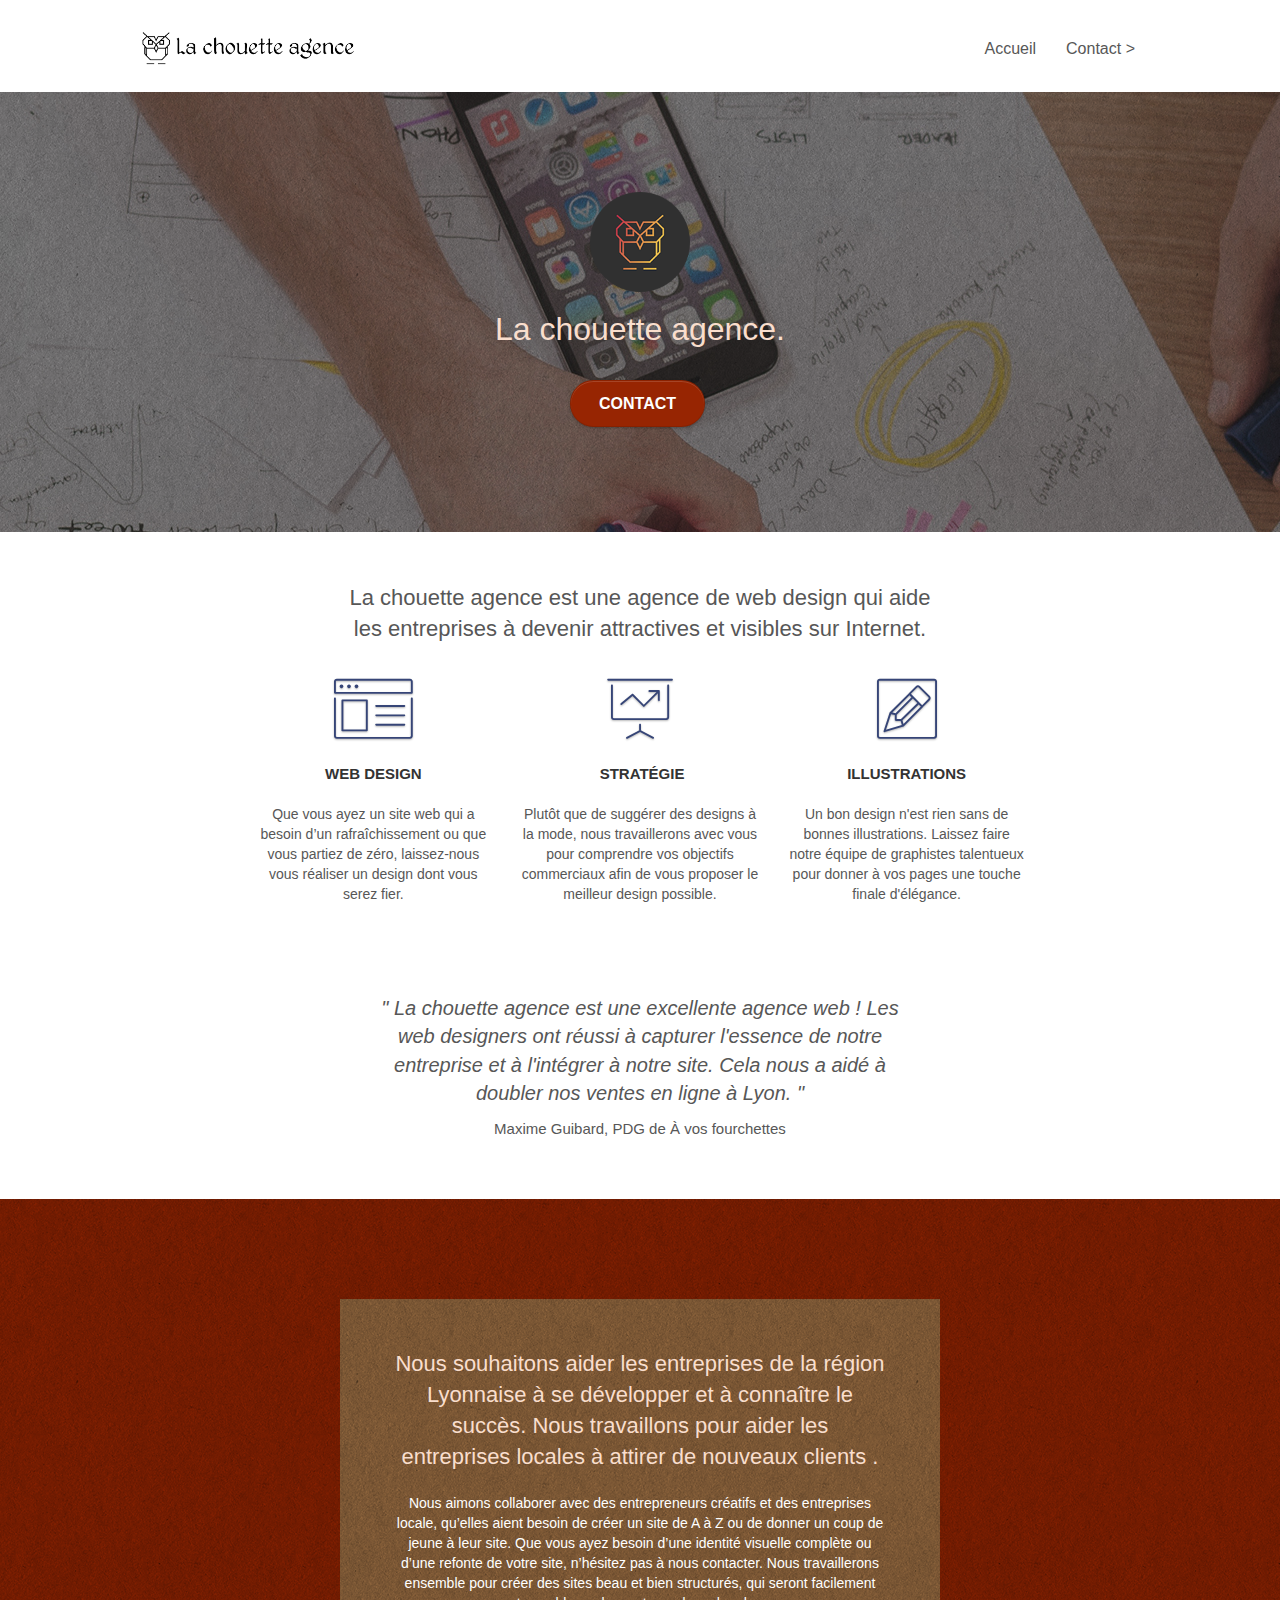
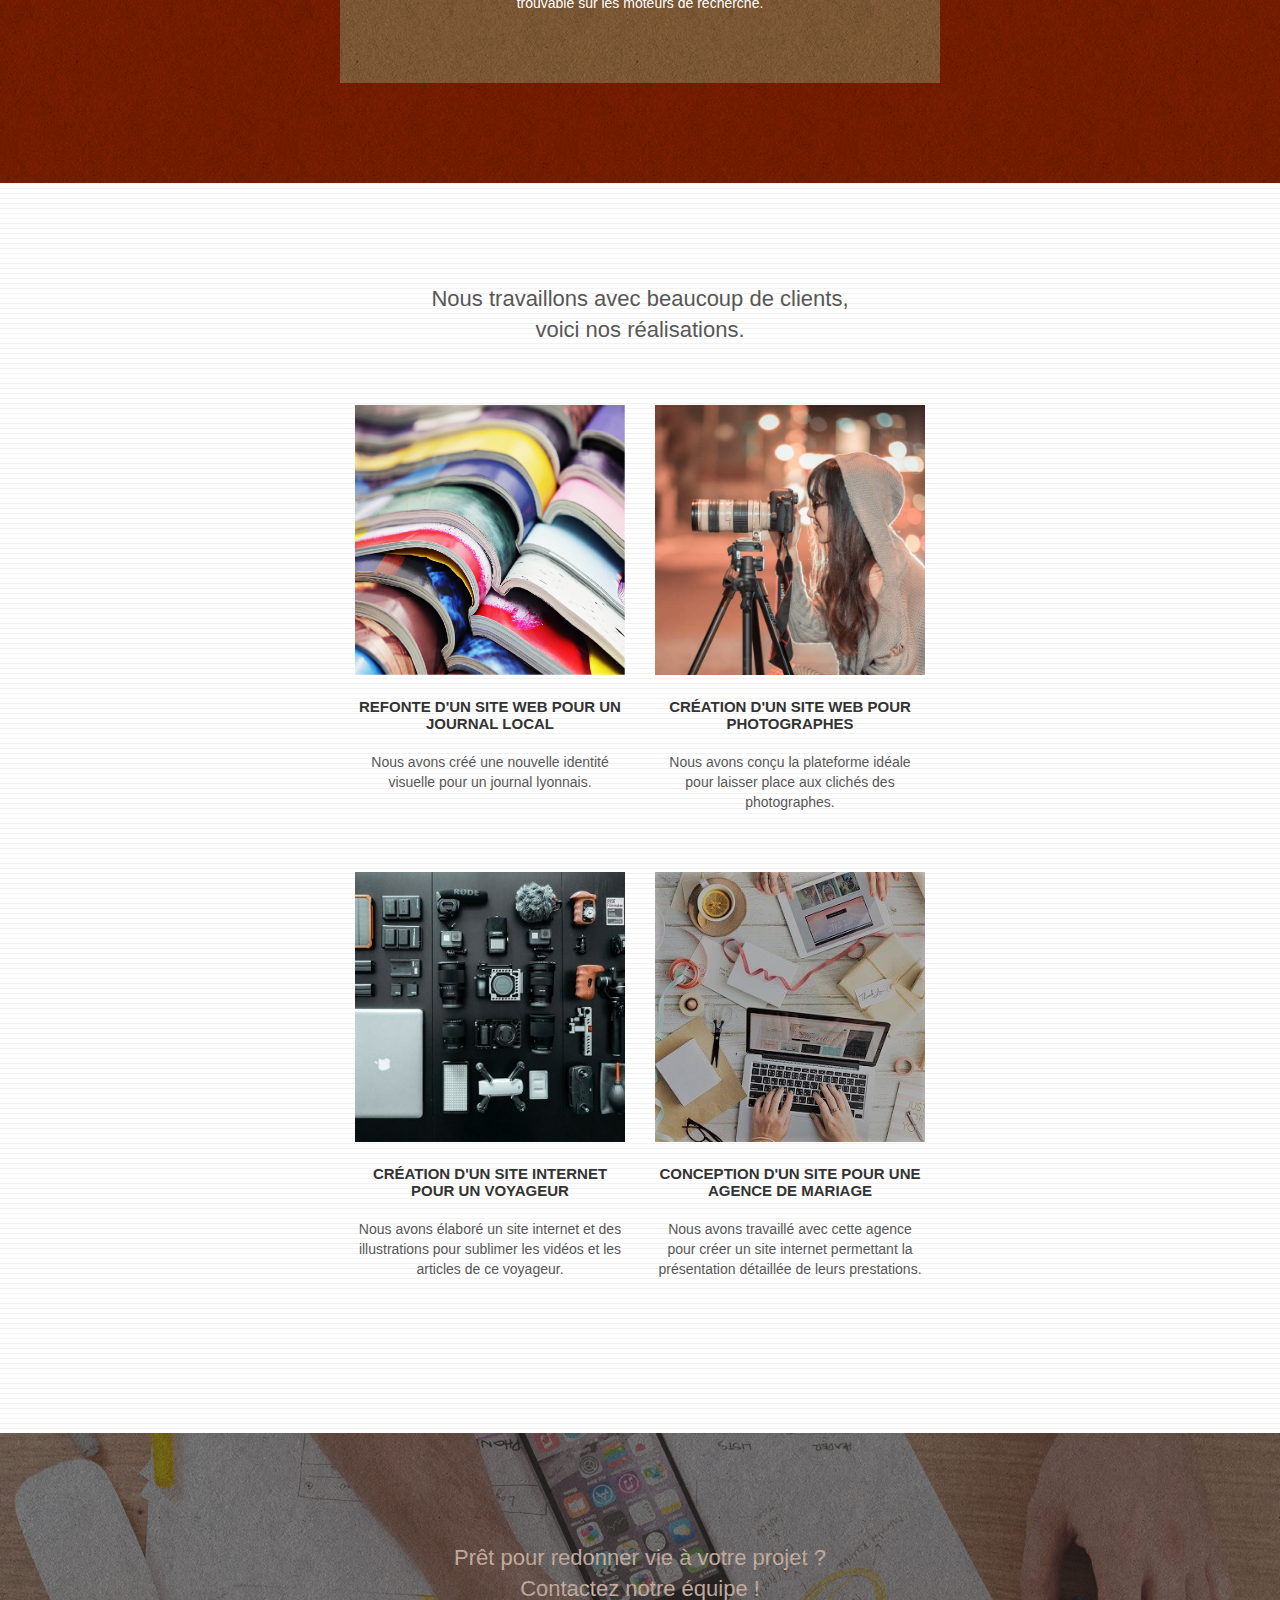
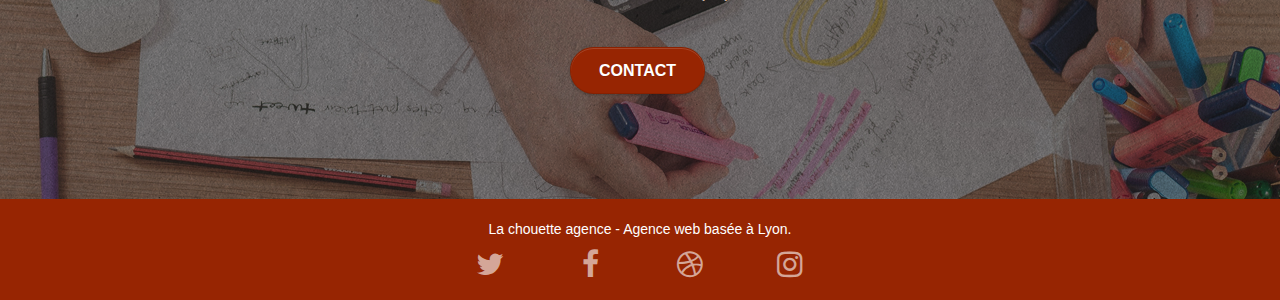
==== commit 359a3794: "Réduction liens, taille police augmentée" ====
--- a/index.html
+++ b/index.html
@@ -2,7 +2,6 @@
 <html lang="fr">
 <head>
     <meta charset="utf-8">
-    <meta name="keywords" content="seo, google, site web, site internet, agence design paris, agence design">
     <meta name="description" content="La chouette agence est une agence de web design qui aide les entreprises à devenir attractives et visibles sur internet">
     <meta name="viewport" content="width=device-width, initial-scale=1.0, viewport-fit=cover">
 	<meta name="robots" content="follow">
@@ -50,7 +49,7 @@
 						<li>
 						</li>
 						<li>
-							<a href="page2.html">page2 &gt;</a>
+							<a href="page2.html">Contact &gt;</a>
 						</li>
 					</ul>
 				</div>
@@ -150,7 +149,7 @@
 						Nous souhaitons aider les entreprises de la région Lyonnaise à se développer et à connaître le succès. Nous travaillons pour aider les entreprises locales à attirer de nouveaux clients .<br>
 					</h2>
 					<p class="text-center white">
-						Nous aimons collaborer avec des entrepreneurs créatifs et des entreprises locale, qu’elles aient besoin de créer un site de A à Z ou de donner un coup de jeune à leur site. Que vous ayez besoin d’une identité visuelle complète ou d’une refonte de votre site, n’hésitez pas à nous contacter. Nous travaillerons ensemble pour créer des sites beau et bien structurés, qui seront facilement trouvable sur les moteurs de recherche. <br><br><a class="ltc-white bold-link" href="page2.html">Contactez notre équipe</a><br>
+						Nous aimons collaborer avec des entrepreneurs créatifs et des entreprises locale, qu’elles aient besoin de créer un site de A à Z ou de donner un coup de jeune à leur site. Que vous ayez besoin d’une identité visuelle complète ou d’une refonte de votre site, n’hésitez pas à nous contacter. Nous travaillerons ensemble pour créer des sites beau et bien structurés, qui seront facilement trouvable sur les moteurs de recherche. <br><br>
 					</p>
 				</div>
 			</div>
@@ -222,7 +221,7 @@
 					Prêt pour redonner vie à votre projet ?<br>Contactez notre équipe !
 				</h2>
 				<div class="col-sm-12 text-center">
-					<a href="page2.html" class="btn btn-atomic-tangerine btn-clean btn-rd btn-lg cta-hero">Contact</a>
+					<a href="#cta-hero" class="btn btn-atomic-tangerine btn-clean btn-rd btn-lg cta-hero">Contact</a>
 				</div>
 			</div>
 		</div>
--- a/style.css
+++ b/style.css
@@ -1,3 +1,7 @@
+*:focus {
+    border: 3px solid black;
+}
+
 body {
     margin: 0;
     padding: 0;
@@ -576,7 +580,7 @@
     margin: auto auto auto auto;
 }
 p {
-    font-size: 11px;
+    font-size: 14px;
 }
 .tight-width-whitespace {
     max-width: 600px;
@@ -713,12 +717,12 @@
         max-width: 100%
     }
 }
-@media only screen and (min-device-width: 768px) and (max-device-width: 1024px) and (orientation: landscape) {
+@media only screen and (min-width: 768px) and (max-width: 1024px) and (orientation: landscape) {
     .b-parallax {
         background-attachment: scroll;
     }
 }
-@media only screen and (min-device-width: 1024px) and (max-device-width: 1366px) and (-webkit-min-device-pixel-ratio: 1.5) {
+@media only screen and (min-width: 1024px) and (max-width: 1366px) and (-webkit-min-device-pixel-ratio: 1.5) {
     .b-parallax {
         background-attachment: scroll;
     }
@@ -735,10 +739,6 @@
         overflow-x: hidden;
         position: relative;
     }
-    .bloc {
-        padding-left: constant(safe-area-inset-left);
-        padding-right: constant(safe-area-inset-right);
-    }
     .bloc-group,
     .bloc-group .bloc {
         display: block;
@@ -747,8 +747,6 @@
     .bloc-fill-screen .fill-bloc-top-edge,
     .bloc-fill-screen .fill-bloc-bottom-edge {
         padding: 0 20px;
-        padding-left: constant(safe-area-inset-left);
-        padding-right: constant(safe-area-inset-right);
     }
 }
 @media (max-width: 767px) {
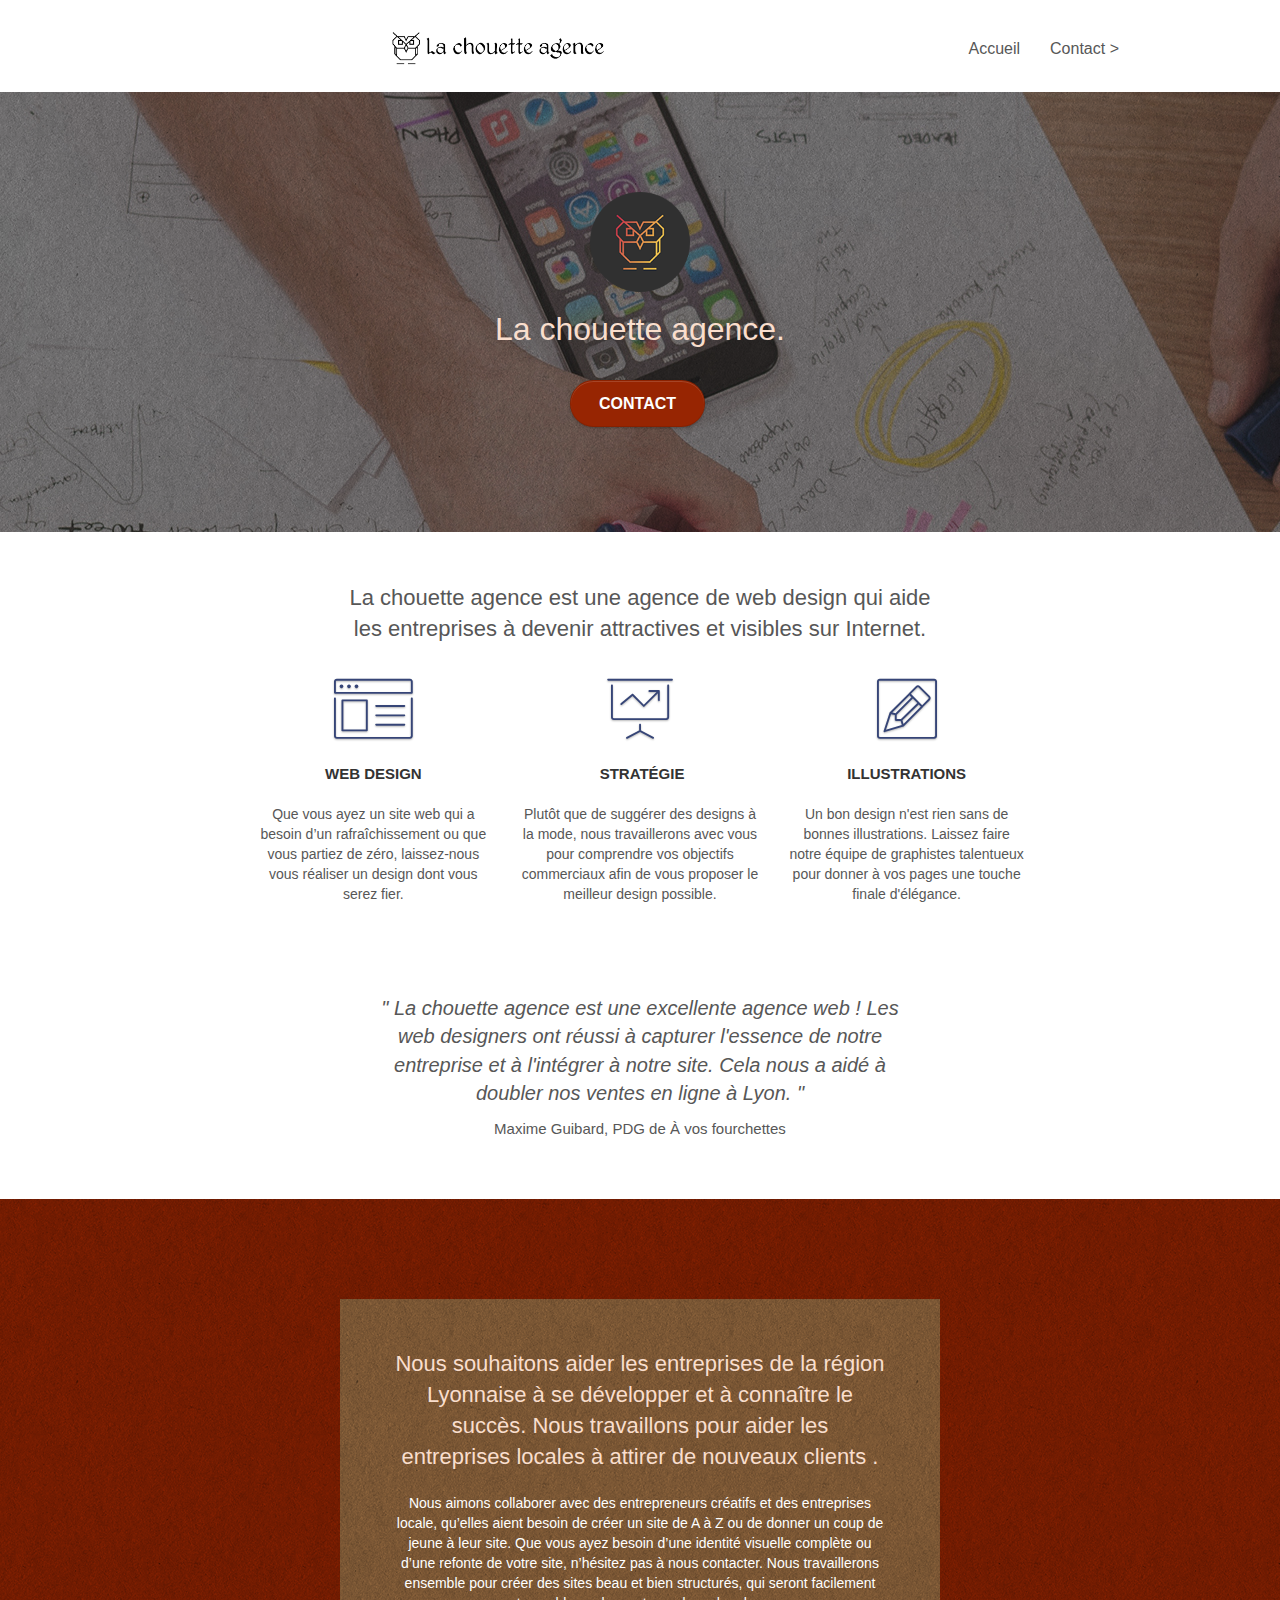
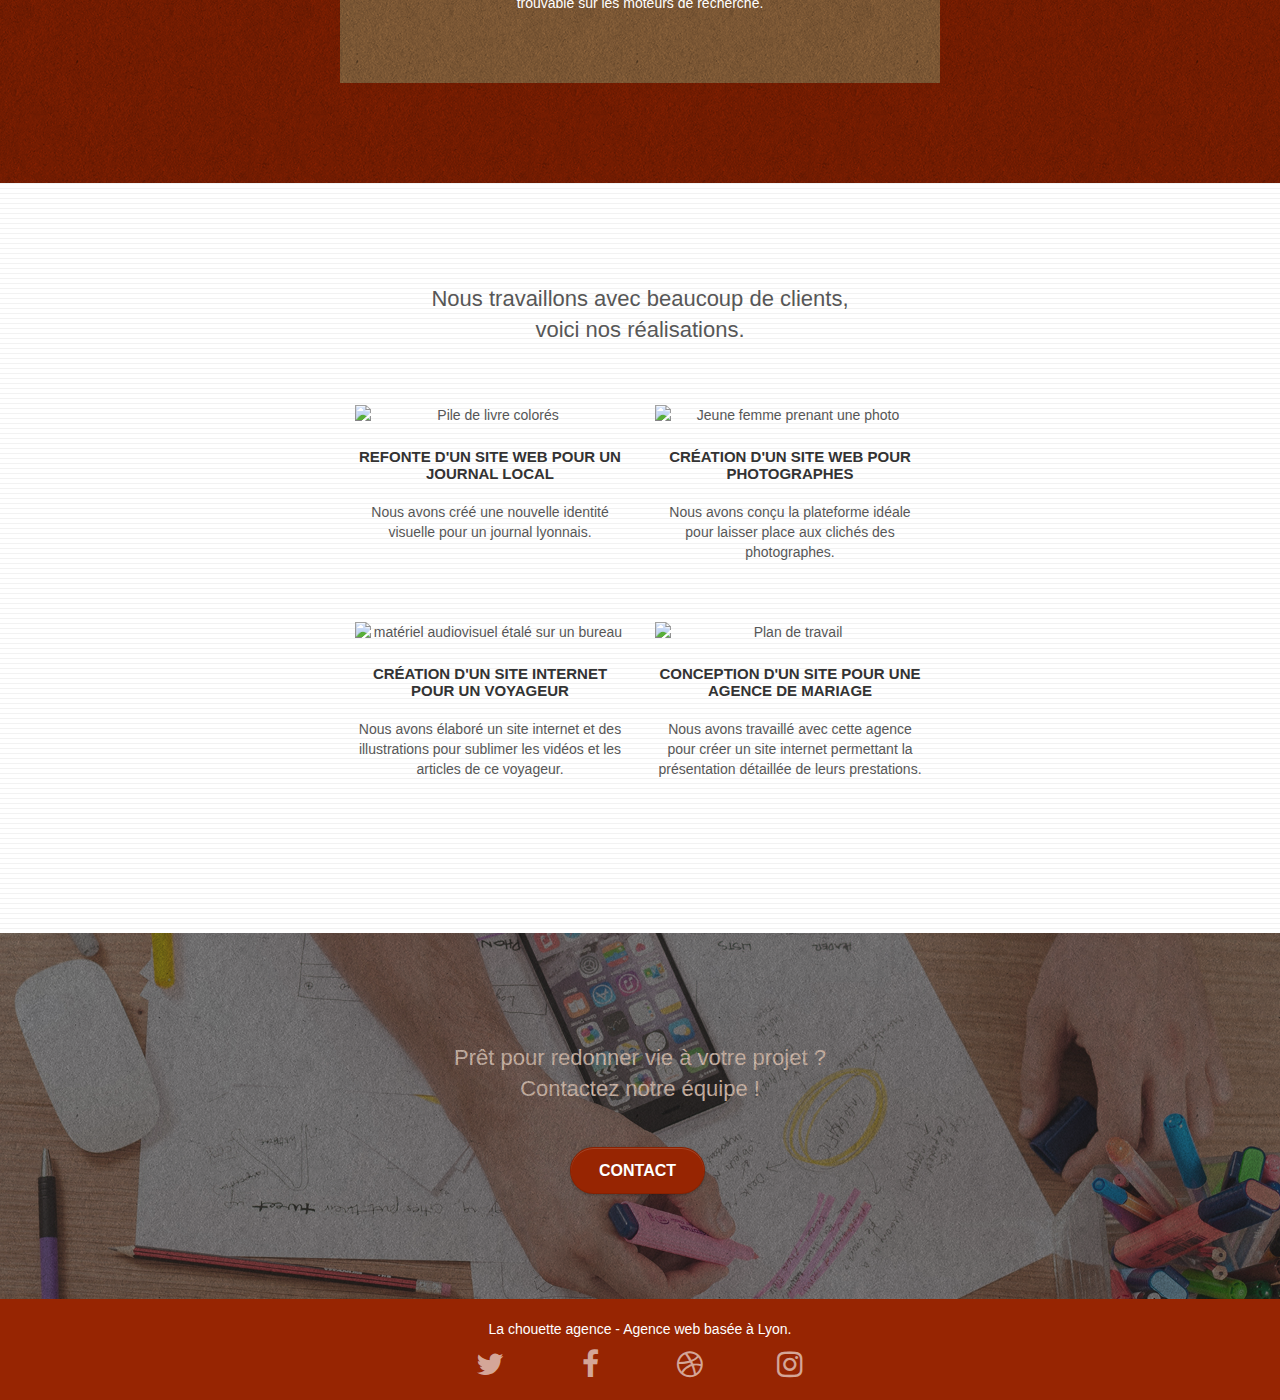
==== commit 863ff99a: "Compression images + remote + suppression" ====
--- a/index.html
+++ b/index.html
@@ -170,7 +170,7 @@
 			</div>
 			<div class="row tight-width-whitespace portfolio-row">
 				<div class="col-sm-6">
-					<a href="#" data-lightbox="img/1.jpg" data-gallery-id="gallery-1" data-caption="Refonte d'un site web pour un journal local" data-frame="snapshot-lb"><img src="img/1.jpg" alt="Pile de livre colorés" class="img-responsive portfolio-thumb" /></a>
+					<a href="#" data-lightbox="img/livres-de-couleurs.jpg" data-gallery-id="gallery-1" data-caption="Refonte d'un site web pour un journal local" data-frame="snapshot-lb"><img src="img/livres-de-couleurs.jpg" alt="Pile de livre colorés" class="img-responsive portfolio-thumb" /></a>
 					<h3 class="mg-md text-center">
 						Refonte d'un site web pour un journal local
 					</h3>
@@ -179,7 +179,7 @@
 					</p>
 				</div>
 				<div class="col-sm-6">
-					<a href="#" data-lightbox="img/2.jpg" data-gallery-id="gallery-1" data-caption="Création d'un site web pour photographes" data-frame="snapshot-lb"><img src="img/2.jpg" class="img-responsive portfolio-thumb" alt="Jeune femme prenant une photo" /></a>
+					<a href="#" data-lightbox="img/photographe.jpg" data-gallery-id="gallery-1" data-caption="Création d'un site web pour photographes" data-frame="snapshot-lb"><img src="img/photographe.jpg" class="img-responsive portfolio-thumb" alt="Jeune femme prenant une photo" /></a>
 					<h3 class="mg-md text-center">
 						Création d'un site web pour photographes
 					</h3>
@@ -190,7 +190,7 @@
 			</div>
 			<div class="row tight-width-whitespace portfolio-row">
 				<div class="col-sm-6">
-					<a href="#" data-lightbox="img/3.jpg" data-gallery-id="gallery-1" data-caption="Création d'un site internet pour un voyageur" data-frame="snapshot-lb"><img src="img/3.jpg" class="img-responsive portfolio-thumb" alt="matériel audiovisuel étalé sur un bureau"/></a>
+					<a href="#" data-lightbox="img/materiel-audiovisuel.jpg" data-gallery-id="gallery-1" data-caption="Création d'un site internet pour un voyageur" data-frame="snapshot-lb"><img src="img/materiel-audiovisuel.jpg" class="img-responsive portfolio-thumb" alt="matériel audiovisuel étalé sur un bureau"/></a>
 					<h3 class="mg-md text-center">
 						Création d'un site internet pour un voyageur
 					</h3>
@@ -199,7 +199,7 @@
 					</p>
 				</div>
 				<div class="col-sm-6">
-					<a href="#" data-lightbox="img/4.jpg" data-gallery-id="gallery-1" data-caption="Conception d'un site pour une agence de mariage" data-frame="snapshot-lb"><img src="img/4.jpg" class="img-responsive portfolio-thumb" alt="Plan de travail" /></a>
+					<a href="#" data-lightbox="img/preparation-projet.jpg" data-gallery-id="gallery-1" data-caption="Conception d'un site pour une agence de mariage" data-frame="snapshot-lb"><img src="img/preparation-projet.jpg" class="img-responsive portfolio-thumb" alt="Plan de travail" /></a>
 					<h3 class="mg-md text-center">
 						Conception d'un site pour une agence de mariage
 					</h3>
@@ -241,22 +241,22 @@
 					<div class="row row-no-gutters social">
 						<div class="col-sm-3">
 							<div class="text-center">
-								<a class="social" href="index.html"><span class="fa fa-twitter icon-md"></span></a>
-							</div>
-						</div>
-						<div class="col-sm-3">
-							<div class="text-center">
-								<a class="social" href="index.html"><span class="fa fa-facebook icon-md"></span></a>
-							</div>
-						</div>
-						<div class="col-sm-3">
-							<div class="text-center">
-								<a class="social" href="index.html"><span class="fa fa-dribbble icon-md"></span></a>
-							</div>
-						</div>
-						<div class="col-sm-3">
-							<div class="text-center">
-								<a class="social" href="index.html"><span class="fa fa-instagram icon-md"></span></a>
+								<a class="social" title="Twitter" href="https://twitter.com/"><span class="fa fa-twitter icon-md"></span></a>
+							</div>
+						</div>
+						<div class="col-sm-3">
+							<div class="text-center">
+								<a class="social" title="Facebook" href="https://fr-fr.facebook.com/"><span class="fa fa-facebook icon-md"></span></a>
+							</div>
+						</div>
+						<div class="col-sm-3">
+							<div class="text-center">
+								<a class="social" title="Dribbble" href="https://dribbble.com/"><span class="fa fa-dribbble icon-md"></span></a>
+							</div>
+						</div>
+						<div class="col-sm-3">
+							<div class="text-center">
+								<a class="social" title="Instagram" href="https://instagram.com/"><span class="fa fa-instagram icon-md"></span></a>
 							</div>
 						</div>
 					</div>					
--- a/style.css
+++ b/style.css
@@ -28,7 +28,7 @@
     background: #FFFFFF url("img/pageload-spinner.gif") no-repeat center center;
 }
 .bloc {
-    width: 100%;
+    width: auto;
     clear: both;
     background: 50% 50% no-repeat;
     padding: 0 50px;
@@ -249,6 +249,8 @@
     font-size: 32px;
 }
 .navbar {
+    display: flex;
+    justify-content: space-between;
     margin-bottom: 0;
     z-index: 1;
 }
@@ -273,12 +275,10 @@
 }
 .navbar .nav {
     padding-top: 2px;
-    margin-right: -16px;
     float: right;
     z-index: 1;
 }
 .nav > li {
-    float: left;
     margin-top: 4px;
     font-size: 16px;
 }
@@ -917,4 +917,8 @@
 #phrase-intro-bloc2, 
 #phrase-intro-bloc4 {
     font-size: 22px;
-}+}
+.form-group {
+    text-align: right;
+    justify-content: flex-start;
+}
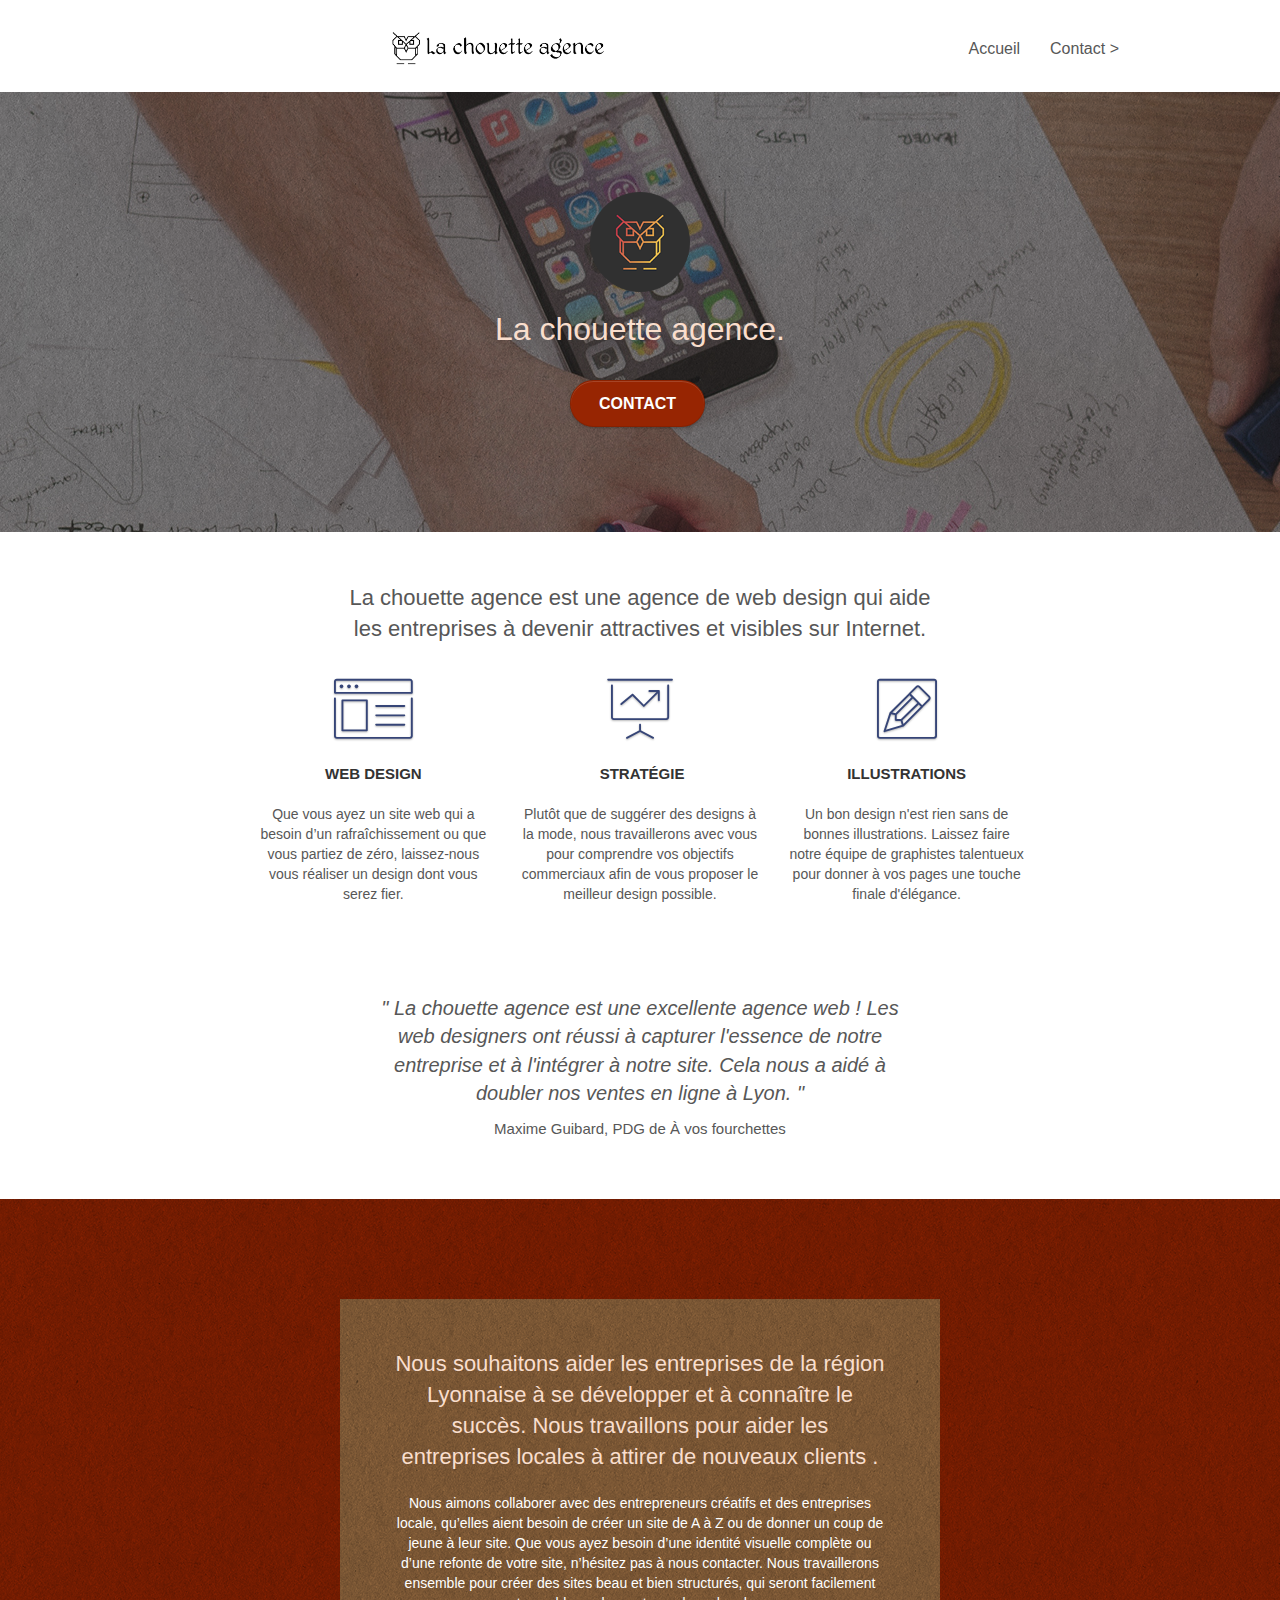
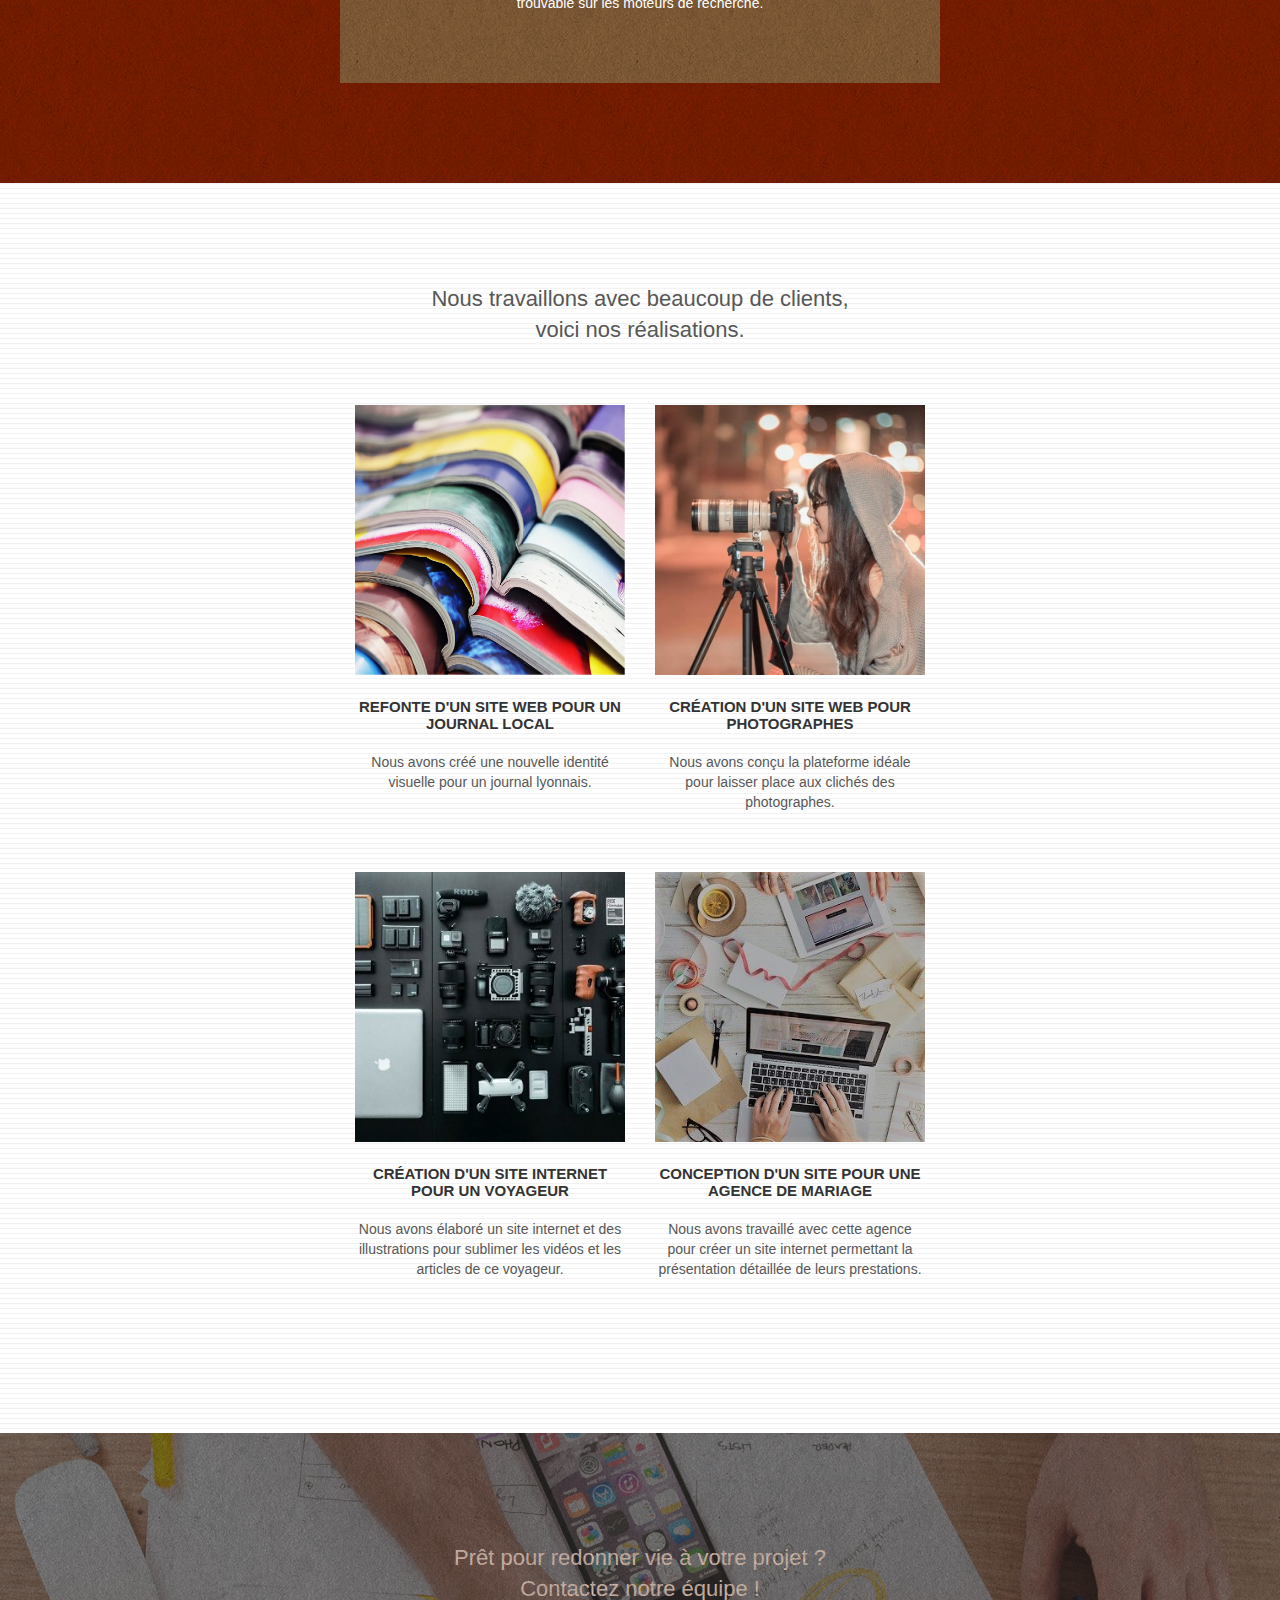
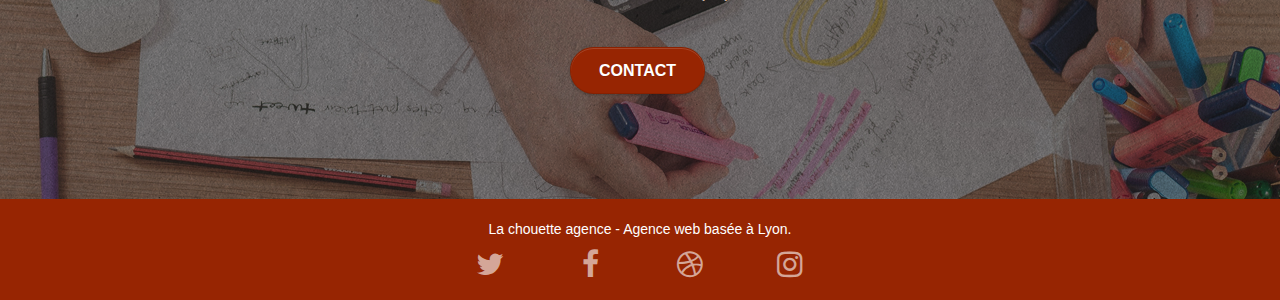
==== commit 7c8b4505: "aside > section" ====
--- a/index.html
+++ b/index.html
@@ -61,7 +61,7 @@
 
 <!-- bloc-1-presentation -->
 <main>
-	<aside>
+	<section>
 		<div class="bloc bgc-dark-slate-blue bg-banniere d-bloc bg-t-edge bloc-bg-texture texture-paper b-parallax" id="bloc-1-hero">
 			<div class="container bloc-lg">
 				<div class="row tight-width-whitespace">
@@ -77,140 +77,140 @@
 				</div>
 			</div>
 		</div>
-	</aside>
+	</section>
 	<!-- bloc-1-presentation END -->
 
 	<!-- bloc-2-services -->
-<aside>
-	<div class="bloc bgc-white l-bloc" id="bloc-2-services">
-		<div class="container bloc-md">
-			<div class="row">
-				<div class="col-sm-12 text-center">
-					<p id="phrase-intro-bloc2">La chouette agence est une agence de web design qui aide <br>
-					les entreprises à devenir attractives et visibles sur Internet.</p>
-				</div>
-			</div>
-			<div class="row voffset-lg med-width-whitespace">
-				<div class="col-sm-4">
-					<div class="text-center">
-						<span class="et-icon-browser sm-shadow icon-dark-slate-blue icons icon-lg"></span>
-					</div>
-					<h2 class="mg-md text-center h2font">
-						Web design
-					</h2>
-					<p class="text-center ">
-						Que vous ayez un site web qui a besoin d&rsquo;un rafraîchissement ou que vous partiez de zéro, laissez-nous vous réaliser un design dont vous serez fier.
-					</p>
-				</div>
-				<div class="col-sm-4">
-					<div class="text-center">
-						<span class="et-icon-presentation sm-shadow icon-dark-slate-blue icons icon-lg"></span>
-					</div>
-					<h2 class="mg-md text-center h2font">
-						&nbsp;Stratégie
-					</h2>
-					<p class="text-center ">
-						Plutôt que de suggérer des designs à la mode, nous travaillerons avec vous pour comprendre vos objectifs commerciaux afin de vous proposer le meilleur design possible.<br>
-					</p>
-				</div>
-				<div class="col-sm-4">
-					<div class="text-center">
-						<span class="et-icon-edit sm-shadow icon-dark-slate-blue icons icon-lg"></span>
-					</div>
-					<h2 class="mg-md text-center h2font">
-						Illustrations
-					</h2>
-					<p class="text-center ">
-						Un bon design n'est rien sans de bonnes illustrations. Laissez faire notre équipe de graphistes talentueux pour donner à vos pages une touche finale d'élégance.
-					</p>
-				</div>
-			</div>
-			<div class="row voffset-lg voffset">
-				<div class="col-xs-12 col-md-8 col-md-offset-2 text-center">
-					<p id="citation">" La chouette agence est une excellente agence web ! Les<br>
-					web designers ont réussi à capturer l'essence de notre <br>
-					entreprise et à l'intégrer à notre site. Cela nous a aidé à <br>
-					doubler nos ventes en ligne à Lyon. "</p>
-					<p id="source-citation">Maxime Guibard, PDG de À vos fourchettes</p>
-				</div>
-			</div>
-		</div>
-	</div>
-</aside>
+	<section>
+		<div class="bloc bgc-white l-bloc" id="bloc-2-services">
+			<div class="container bloc-md">
+				<div class="row">
+					<div class="col-sm-12 text-center">
+						<p id="phrase-intro-bloc2">La chouette agence est une agence de web design qui aide <br>
+						les entreprises à devenir attractives et visibles sur Internet.</p>
+					</div>
+				</div>
+				<div class="row voffset-lg med-width-whitespace">
+					<div class="col-sm-4">
+						<div class="text-center">
+							<span class="et-icon-browser sm-shadow icon-dark-slate-blue icons icon-lg"></span>
+						</div>
+						<h2 class="mg-md text-center h2font">
+							Web design
+						</h2>
+						<p class="text-center ">
+							Que vous ayez un site web qui a besoin d&rsquo;un rafraîchissement ou que vous partiez de zéro, laissez-nous vous réaliser un design dont vous serez fier.
+						</p>
+					</div>
+					<div class="col-sm-4">
+						<div class="text-center">
+							<span class="et-icon-presentation sm-shadow icon-dark-slate-blue icons icon-lg"></span>
+						</div>
+						<h2 class="mg-md text-center h2font">
+							&nbsp;Stratégie
+						</h2>
+						<p class="text-center ">
+							Plutôt que de suggérer des designs à la mode, nous travaillerons avec vous pour comprendre vos objectifs commerciaux afin de vous proposer le meilleur design possible.<br>
+						</p>
+					</div>
+					<div class="col-sm-4">
+						<div class="text-center">
+							<span class="et-icon-edit sm-shadow icon-dark-slate-blue icons icon-lg"></span>
+						</div>
+						<h2 class="mg-md text-center h2font">
+							Illustrations
+						</h2>
+						<p class="text-center ">
+							Un bon design n'est rien sans de bonnes illustrations. Laissez faire notre équipe de graphistes talentueux pour donner à vos pages une touche finale d'élégance.
+						</p>
+					</div>
+				</div>
+				<div class="row voffset-lg voffset">
+					<div class="col-xs-12 col-md-8 col-md-offset-2 text-center">
+						<p id="citation">" La chouette agence est une excellente agence web ! Les<br>
+						web designers ont réussi à capturer l'essence de notre <br>
+						entreprise et à l'intégrer à notre site. Cela nous a aidé à <br>
+						doubler nos ventes en ligne à Lyon. "</p>
+						<p id="source-citation">Maxime Guibard, PDG de À vos fourchettes</p>
+					</div>
+				</div>
+			</div>
+		</div>
+	</section>
 	<!-- bloc-2-services END -->
 
 	<!-- bloc-3-what-i-do -->
-<aside>
-	<div class="bloc tc-white bgc-atomic-tangerine bg-presentation d-bloc bloc-bg-texture texture-paper b-parallax" id="bloc-3-what-i-do">
-		<div class="container bloc-lg">
-			<div class="row tight-width-whitespace black-background">
-				<div class="col-sm-12">
-					<h2 class="mg-md text-center tc-white">
-						Nous souhaitons aider les entreprises de la région Lyonnaise à se développer et à connaître le succès. Nous travaillons pour aider les entreprises locales à attirer de nouveaux clients .<br>
-					</h2>
-					<p class="text-center white">
-						Nous aimons collaborer avec des entrepreneurs créatifs et des entreprises locale, qu’elles aient besoin de créer un site de A à Z ou de donner un coup de jeune à leur site. Que vous ayez besoin d’une identité visuelle complète ou d’une refonte de votre site, n’hésitez pas à nous contacter. Nous travaillerons ensemble pour créer des sites beau et bien structurés, qui seront facilement trouvable sur les moteurs de recherche. <br><br>
-					</p>
-				</div>
-			</div>
-		</div>
-	</div>
-</aside>
+	<section>
+		<div class="bloc tc-white bgc-atomic-tangerine bg-presentation d-bloc bloc-bg-texture texture-paper b-parallax" id="bloc-3-what-i-do">
+			<div class="container bloc-lg">
+				<div class="row tight-width-whitespace black-background">
+					<div class="col-sm-12">
+						<h2 class="mg-md text-center tc-white">
+							Nous souhaitons aider les entreprises de la région Lyonnaise à se développer et à connaître le succès. Nous travaillons pour aider les entreprises locales à attirer de nouveaux clients .<br>
+						</h2>
+						<p class="text-center white">
+							Nous aimons collaborer avec des entrepreneurs créatifs et des entreprises locale, qu’elles aient besoin de créer un site de A à Z ou de donner un coup de jeune à leur site. Que vous ayez besoin d’une identité visuelle complète ou d’une refonte de votre site, n’hésitez pas à nous contacter. Nous travaillerons ensemble pour créer des sites beau et bien structurés, qui seront facilement trouvable sur les moteurs de recherche. <br><br>
+						</p>
+					</div>
+				</div>
+			</div>
+		</div>
+	</section>
 	<!-- bloc-3-what-i-do END -->
 
 	<!-- bloc-4-portfolio -->
-<aside>
-	<div class="bloc bgc-white bg-lines-h2-bg bg-repeat l-bloc" id="bloc-4-portfolio">
-		<div class="container bloc-lg">
-			<div class="row">
-				<div class="col-sm-12 text-center">
-					<p id="phrase-intro-bloc4">Nous travaillons avec beaucoup de clients,<br>
-					voici nos réalisations.</p>
-				</div>
-			</div>
-			<div class="row tight-width-whitespace portfolio-row">
-				<div class="col-sm-6">
-					<a href="#" data-lightbox="img/livres-de-couleurs.jpg" data-gallery-id="gallery-1" data-caption="Refonte d'un site web pour un journal local" data-frame="snapshot-lb"><img src="img/livres-de-couleurs.jpg" alt="Pile de livre colorés" class="img-responsive portfolio-thumb" /></a>
-					<h3 class="mg-md text-center">
-						Refonte d'un site web pour un journal local
-					</h3>
-					<p class="text-center">
-						Nous avons créé une nouvelle identité visuelle pour un journal lyonnais.
-					</p>
-				</div>
-				<div class="col-sm-6">
-					<a href="#" data-lightbox="img/photographe.jpg" data-gallery-id="gallery-1" data-caption="Création d'un site web pour photographes" data-frame="snapshot-lb"><img src="img/photographe.jpg" class="img-responsive portfolio-thumb" alt="Jeune femme prenant une photo" /></a>
-					<h3 class="mg-md text-center">
-						Création d'un site web pour photographes
-					</h3>
-					<p class="text-center">
-						Nous avons conçu la plateforme idéale pour laisser place aux clichés des photographes.
-					</p>
-				</div>
-			</div>
-			<div class="row tight-width-whitespace portfolio-row">
-				<div class="col-sm-6">
-					<a href="#" data-lightbox="img/materiel-audiovisuel.jpg" data-gallery-id="gallery-1" data-caption="Création d'un site internet pour un voyageur" data-frame="snapshot-lb"><img src="img/materiel-audiovisuel.jpg" class="img-responsive portfolio-thumb" alt="matériel audiovisuel étalé sur un bureau"/></a>
-					<h3 class="mg-md text-center">
-						Création d'un site internet pour un voyageur
-					</h3>
-					<p class="text-center">
-						Nous avons élaboré un site internet et des illustrations pour sublimer les vidéos et les articles de ce voyageur.
-					</p>
-				</div>
-				<div class="col-sm-6">
-					<a href="#" data-lightbox="img/preparation-projet.jpg" data-gallery-id="gallery-1" data-caption="Conception d'un site pour une agence de mariage" data-frame="snapshot-lb"><img src="img/preparation-projet.jpg" class="img-responsive portfolio-thumb" alt="Plan de travail" /></a>
-					<h3 class="mg-md text-center">
-						Conception d'un site pour une agence de mariage
-					</h3>
-					<p class="text-center">
-						Nous avons travaillé avec cette agence pour créer un site internet permettant la présentation détaillée de leurs prestations.
-					</p>
-				</div>
-			</div>
-		</div>
-	</div>
-</aside>
+	<section>
+		<div class="bloc bgc-white bg-lines-h2-bg bg-repeat l-bloc" id="bloc-4-portfolio">
+			<div class="container bloc-lg">
+				<div class="row">
+					<div class="col-sm-12 text-center">
+						<p id="phrase-intro-bloc4">Nous travaillons avec beaucoup de clients,<br>
+						voici nos réalisations.</p>
+					</div>
+				</div>
+				<div class="row tight-width-whitespace portfolio-row">
+					<div class="col-sm-6">
+						<a href="#" data-lightbox="img/livres-de-couleurs.jpg" data-gallery-id="gallery-1" data-caption="Refonte d'un site web pour un journal local" data-frame="snapshot-lb"><img src="img/livres-de-couleurs.jpg" alt="Pile de livre colorés" class="img-responsive portfolio-thumb" /></a>
+						<h3 class="mg-md text-center">
+							Refonte d'un site web pour un journal local
+						</h3>
+						<p class="text-center">
+							Nous avons créé une nouvelle identité visuelle pour un journal lyonnais.
+						</p>
+					</div>
+					<div class="col-sm-6">
+						<a href="#" data-lightbox="img/photographe.jpg" data-gallery-id="gallery-1" data-caption="Création d'un site web pour photographes" data-frame="snapshot-lb"><img src="img/photographe.jpg" class="img-responsive portfolio-thumb" alt="Jeune femme prenant une photo" /></a>
+						<h3 class="mg-md text-center">
+							Création d'un site web pour photographes
+						</h3>
+						<p class="text-center">
+							Nous avons conçu la plateforme idéale pour laisser place aux clichés des photographes.
+						</p>
+					</div>
+				</div>
+				<div class="row tight-width-whitespace portfolio-row">
+					<div class="col-sm-6">
+						<a href="#" data-lightbox="img/materiel-audiovisuel.jpg" data-gallery-id="gallery-1" data-caption="Création d'un site internet pour un voyageur" data-frame="snapshot-lb"><img src="img/materiel-audiovisuel.jpg" class="img-responsive portfolio-thumb" alt="matériel audiovisuel étalé sur un bureau"/></a>
+						<h3 class="mg-md text-center">
+							Création d'un site internet pour un voyageur
+						</h3>
+						<p class="text-center">
+							Nous avons élaboré un site internet et des illustrations pour sublimer les vidéos et les articles de ce voyageur.
+						</p>
+					</div>
+					<div class="col-sm-6">
+						<a href="#" data-lightbox="img/preparation-projet.jpg" data-gallery-id="gallery-1" data-caption="Conception d'un site pour une agence de mariage" data-frame="snapshot-lb"><img src="img/preparation-projet.jpg" class="img-responsive portfolio-thumb" alt="Plan de travail" /></a>
+						<h3 class="mg-md text-center">
+							Conception d'un site pour une agence de mariage
+						</h3>
+						<p class="text-center">
+							Nous avons travaillé avec cette agence pour créer un site internet permettant la présentation détaillée de leurs prestations.
+						</p>
+					</div>
+				</div>
+			</div>
+		</div>
+	</section>
 	<!-- bloc-4-portfolio END -->
 
 	<!-- bloc-5-cta -->
